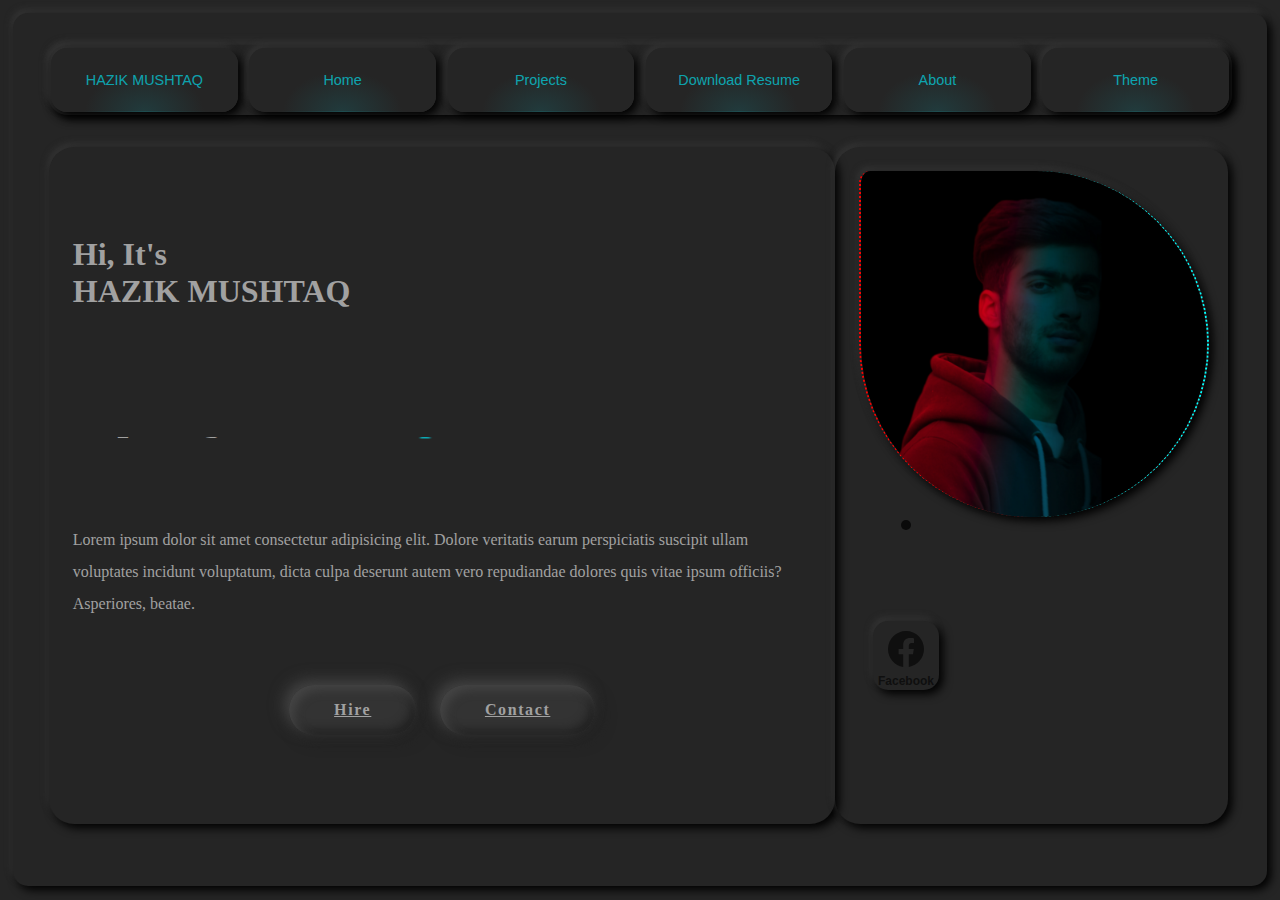
==== index.html @ 00270cdd "Updated Navbar and Buttons" ====
<!DOCTYPE html>
<html lang="en">
<head>
    <meta charset="UTF-8">
    <meta name="viewport" content="width=device-width, initial-scale=1">
    <title>Portfolio</title>
    <link rel="stylesheet" href="Style.css">
    <link href='https://unpkg.com/boxicons@2.1.4/css/boxicons.min.css' rel='stylesheet'>

</head>
<body>
    
        <header> 
                                     <!--Header Section-->
            <nav id="navbar">
              <button class="navBtn">
                HAZIK MUSHTAQ
              </button>
              <button class="navBtn">
                Home
              </button>
              <button class="navBtn">
                Projects
              </button>
              <button class="navBtn">
                Download Resume
              </button>
              <button class="navBtn">
                About
              </button>
              <button class="navBtn">
                Theme
              </button>
            </nav>
         </header>
         <div class="mbody">
            <div class="textpart">
                <section class="home">
                      <div class="home-content">
                           <h1 class="fade-in">Hi, It's <br><span>HAZIK MUSHTAQ</span></h1>
                           <h3 class="text-animation fade-in">Aspiring <span></span></h3>
                         <p class="fade-in">Lorem ipsum dolor sit amet consectetur adipisicing elit. Dolore veritatis earum perspiciatis suscipit
                            ullam voluptates incidunt voluptatum, dicta culpa deserunt autem vero repudiandae dolores quis vitae
                            ipsum officiis? Asperiores, beatae.
                         </p>
                          <div class="btn-group fade-in">
                            <a href="#" class="btn">Hire</a>
                            <a href="#contact" class="btn">Contact</a>
                          </div>
                     </div>
                </section>
             </div>

              <div class="profile">                     <!-- profile and social section-->
                    <img src="image.jpg" alt="profile">
                    <div class="light-button">
                        <button class="bt">
                          <div class="light-holder">
                            <div class="dot"></div>
                            <div class="light"></div>
                          </div>
                          <div class="button-holder">
                            <svg
                              xmlns="http://www.w3.org/2000/svg"
                              width="36"
                              height="36"
                              fill="currentColor"
                              class="bi bi-facebook"
                              viewBox="0 0 16 16"
                            >
                              <path
                                d="M16 8.049c0-4.446-3.582-8.05-8-8.05C3.58 0-.002 3.603-.002 8.05c0 4.017 2.926 7.347 6.75 7.951v-5.625h-2.03V8.05H6.75V6.275c0-2.017 1.195-3.131 3.022-3.131.876 0 1.791.157 1.791.157v1.98h-1.009c-.993 0-1.303.621-1.303 1.258v1.51h2.218l-.354 2.326H9.25V16c3.824-.604 6.75-3.934 6.75-7.951z"
                              ></path>
                            </svg>
                            <p class="IconName">Facebook</p>
                          </div>
                          </div>
                        </button>
                      </div>
                      
              </div>
            </div> 
        </div>
</body>
</html>
---- Style.css ----
*{
    padding: 0%;
    margin: 0%;
}  
.icon1{
    color: #9ca4ab;
}
:root {
    --bg-color: #252525;
    --second-bg-color: #131313;
    --text-color: rgb(161, 161, 161);
    --main-color: #00eeff;

    /* border-shadows */
    --shadow-lower: #000;
    --shadow-upper: #353535;
}

.light-theme {
    --bg-color: #ffffff;
    --second-bg-color: #f0f0f0;
    --text-color: #000000;
    --main-color: #007bff;
}

@media (max-width: 600px) {

.profile{
    height: 150px !important;
    width: 150px !important;
    border-radius: 150px 20px 150px 150px !important;
}

.mbody{
    padding-left: 0% !important;
}

.textpart{
    padding-left: 0rem !important;
    padding-top: 3rem !important;
    font-size: 9px;
}

img{
    height: 150px !important;
    width: 150px !important;
    border-radius: 200px 20px 200px 200px !important;
}

#navbar{
    width: 23rem !important;
    height: 8px !important;

}
}


body{
    background: var(--bg-color);
    overflow: hidden;
    height: 97vh;
    width: 98vw;
    margin-top: 0.8rem;
    margin-left: 0.8rem;
    border-radius: 15px;
    box-shadow: 4px 4px 10px var(--shadow-lower), -2px -4px 6px var(--shadow-upper);
    transition: box-shadow 0.6s ease-in-out;
}

body:hover{
    box-shadow: 4px 4px 10px var(--shadow-lower), -4px -4px 6px var(--shadow-upper),
    inset -2px -2px 4px var(--shadow-upper),inset 2px 2px 10px var(--shadow-lower);
    transition: box-shadow 0.2s ease-in-out;
}

header{
    display: flex;
    justify-content: center;
    padding: 2rem 2rem;

}

.Links:hover{
    color: #000;
    /* color: var(--main-color);
    border-bottom: 2px dotted var(--main-color); */
    transition: all 0.8s ease, transform 0.7s ease;
    transform: scale(1.05);
}
  
#navbar{
    display: flex;
    justify-content: space-between;
    align-items: center;
    /* border: 1px dashed rgb(81, 80, 80); */
    gap: 1%;
    padding: 0.2rem;
    border-radius: 20px;
    width: 92vw;
    height: 4rem;
    /* border: none; */
    box-shadow: 4px 4px 10px var(--shadow-lower), -2px -4px 6px var(--shadow-upper);
    color: var(--text-color);
    
}
/* #navbar:hover{
    box-shadow: 4px 4px 10px #000, -4px -4px 10px #353535,
    inset -2px -2px 4px #353535,inset 2px 2px 4px #000;
} */

/*_______________________________ Navbar Buttons __________________________________*/
.navBtn {
  transition: all 0.8s ease;
  width: 100%;
  height: 100%;
  position: relative;
  cursor: pointer;
  width: inherit;
  padding: 12px 17px;
  border: 0;
  border-radius: 1rem;
  font-size: 90%;
  box-shadow: 4px 4px 10px var(--shadow-lower), -2px -4px 6px var(--shadow-upper);
    color: var(--text-color);
  /* box-shadow: inset 0 0 0 1px rgba(255, 255, 255, 0.1); */
  background: radial-gradient(
    ellipse at bottom,
    #00eeff1c 0%,
    var(--bg-color) 45%
  );

  color: #00eeffa4;

  transition: all 1s cubic-bezier(0.15, 0.83, 0.66, 1);
}

.navBtn::before {
  content: "";
  width: 70%;
  height: 1px;

  position: absolute;
  bottom: 0;
  left: 15%;

  background: var(--main-color);
  background: linear-gradient(
    90deg,
    var(--bg-color) 0%,
    var(--main-color) 50%,
    var(--bg-color) 100%
  );
  opacity: 0.1;

  transition: all 1s cubic-bezier(0.15, 0.83, 0.66, 1);
}

.navBtn:hover {
  color: var(--main-color);
  transform: scale(0.96);
  background: radial-gradient(
    ellipse at bottom,
    #00eeff31 0%,
    var(--bg-color) 45%);
    transition: all 0.8s ease;
    box-shadow: 4px 4px 10px #000, -4px -4px 10px #353535,
    inset -2px -2px 4px #353535,inset 2px 2px 4px #000;
  
}

.navBtn:hover::before {
  opacity: 1;
}
/*------------------------------- Navbar Buttons End ----------------------------------*/

.mbody{
    /* display: flex; */
    justify-content: space-between;
    flex-wrap: wrap;
    
    height: 70vh;
    width: 94%;
    margin: 0px 2.9%;
    display: flex;
    border-radius: 20px;
    /* box-shadow: 4px 4px 10px var(--shadow-lower), -2px -4px 6px var(--shadow-upper); */
    border-radius: 25px;
}

.textpart:hover{
    box-shadow: 4px 4px 10px #000, -4px -4px 10px #353535,
    inset -2px -2px 4px #353535,inset 2px 2px 10px #000;
    transition: box-shadow 0.6s ease-in-out;
}
.textpart{
    width: 44%;
    height: 100%;
    padding: 2%;
    box-shadow: 4px 4px 10px var(--shadow-lower), -2px -4px 6px var(--shadow-upper);
    color: var(--text-color);
    border-radius: 25px;
    /* padding: 1rem; */
    transition: box-shadow 0.6s ease-in-out;
    flex-grow: 2;
    display: flex;
    flex-direction: column;
    justify-content: space-between;
}

.profile{
    position: relative;
    width: 20%;
    height: 100%;
    padding: 2%;
    border-radius: 25px;
    /* border-left: 2px dotted red; */
    /* border-right: 2px dotted aqua; */
    transition: all 1s ease-in-out;
    box-shadow: 4px 4px 10px var(--shadow-lower), -2px -4px 6px var(--shadow-upper);
    flex-grow: 1;
}

img{
    height: auto;
    max-width: 100%;
    display: block;
    object-fit: cover;
    border-radius: 20px 300px 300px 300px;
    border-left: 2px dotted red;
    border-right: 2px dotted aqua;
    transition: all 0.7s ease-in-out;
    /* filter: blur(2px); */
    box-shadow: 4px 4px 10px var(--shadow-lower), -2px -4px 6px var(--shadow-upper);

    top: 0px;
    left: 0px;
    transform-origin: top left;
}

.profile:hover img{
    transition: all 1s ease;
    transform: scale(0.9);
    border: none;
    border-radius: 150px 200px 2000px 200px;
    align-items: flex-start;
    filter: blur(0px);
    box-shadow: 4px 4px 10px #000, -4px -4px 10px #353535,
    inset -2px -2px 4px #353535,inset 2px 2px 4px #000;
    
}

.bt{
    display: flex;
    justify-content: center;
}
.light-button{
    width: 100%;
    height: auto;
    padding: 4%;
}

.light-button button.bt {
    position: relative;
    height: 10rem;                   /*DOT Upper distance*/
    display: flex;
    align-items: flex-end;
    outline: none;
    background: none;
    border: none;
  }
  
 .light-button button.bt .button-holder {
    display: flex;
    flex-direction: column;
    align-items: center;
    justify-content: center;
    border: none;
    height: 5em;
    width: 5em;
    border-radius: 5px;
    color: #0f0f0f;
    font-weight: 700;
    transition: 300ms;
    box-shadow: 4px 4px 10px var(--shadow-lower), -2px -4px 6px var(--shadow-upper);
    padding: 2%;
    border-radius: 15px;
  }
  
  .light-button button.bt .button-holder svg {
    height: 50px;
    fill: #0f0f0f;
    transition: 300ms;
  }
  
  .light-button button.bt .light-holder {
    position: absolute;
    height: 170px;
    width: 100px;
    display: flex;
    flex-direction: column;
    align-items: center;
  }
  
  .light-button button.bt .light-holder .dot {
    position: absolute;
    /* top: 0; */
    width: 10px;
    height: 10px;
    background-color: #0a0a0a;
    border-radius: 10px;
    z-index: 2;
  }
  
  .light-button button.bt .light-holder .light {
    position: absolute;
    top: 0;
    width: 100%;
    height: 100%;                                   /*light*/
    clip-path: polygon(50% 0%, 25% 100%, 75% 100%);
    background: transparent;
  }
  
  .profile:hover .light-button button.bt .button-holder svg {
    fill: var(--main-color);
  }
  
  .profile:hover .light-button button.bt .button-holder {
    color: var(--main-color);
  }
  
  .profile:hover .light-button button.bt .light-holder .light {
    background: rgb(255, 255, 255);
    background: linear-gradient(
      180deg,
      var(--main-color) 0%,
      rgba(255, 255, 255, 0) 75%,
      rgba(255, 255, 255, 0) 100%
    );
  }

.IconName{
    font-size: 90%;
}
/* __________________________________________________________ */

.home{
    height: 100%;
}
.home-content{
    height: 100%;
    display: flex;
    flex-direction: column;
    justify-content: space-evenly;
}
.home-content h3 {
    margin-bottom: 1.2rem;
    margin-top: 1rem;
    font-size: 2rem;
}

.home-content p {
    font-size: 1rem;
    font-weight: 500;
    line-height: 2;
    width: 100%;
}

.btn {
    display: inline-block;
    padding: 1rem 2.8rem;
    background: var(--main-color);
    box-shadow: 0 0 25px var(--main-color);
    border-radius: 4rem;
    font-size: 1rem;
    color: var(--main-color);
    border: 2px solid transparent;
    letter-spacing: 0.1rem;
    font-weight: 600;
    transition: 0.3s ease-in-out;
    cursor: pointer;

/* 
    margin: 12px;
  height: 50px;
  width: 120px;
  border-radius: 10px; */
  background: #333;
  /* justify-content: center;
  align-items: center; */
  box-shadow: -5px -5px 15px #444, 5px 5px 15px #222, inset 5px 5px 10px #444,
    inset -5px -5px 10px #222;
  font-family: "Damion", cursive;
  cursor: pointer;
  border: none;
  font-size: 16px;
  color: rgb(161, 161, 161);
  transition: 1000ms;

    
}

.btn:hover {
    transform: scale(1.09);
    color: var(--main-color);
}

.btn-group {
    display: flex;
    justify-content: center;
    align-items: center;
    flex-wrap: wrap;
    gap: 1.5rem;
}

.text-animation {
    font-size:2.5rem !important;
    font-weight: 600;
    width: 100%;
    overflow: hidden;
}

.text-animation span {
    position: relative;
}

.text-animation span::before {
    content: "web developer";
    color: var(--main-color);
    animation: words 20s infinite;
    filter: blur(1px);
}

.text-animation span::after {
    content: "";
    background:  #252525;
    position: absolute;
    width: calc(75% + 300px);
    height: 100%;
    border-left: 3px solid var(--bg-color);
    right: -80px;
    animation: cursor 0.6s infinite, typing 20s steps(14) infinite;
}

@keyframes cursor {
    to {
        border-left: 3px solid var(--main-color);
    }
}

@keyframes words {
    0%, 20% { content: "Tech Enthusiast & Learner"; }
    21%, 40% { content: "Javascript Developer"; }
    41%, 60% { content: "React Developer"; }
    61%, 80% { content: "Web Developer"; }
    81%, 100% { content: "Frontend Designer"; }
}

@keyframes typing {
    10%, 15%, 30%, 35%, 50%, 55%, 70%, 75%, 90%, 95% { width: 14%; }
    5%, 20%, 25%, 40%, 45%, 60%, 65%, 80%, 85% { width: calc(100% + 80px); }
}
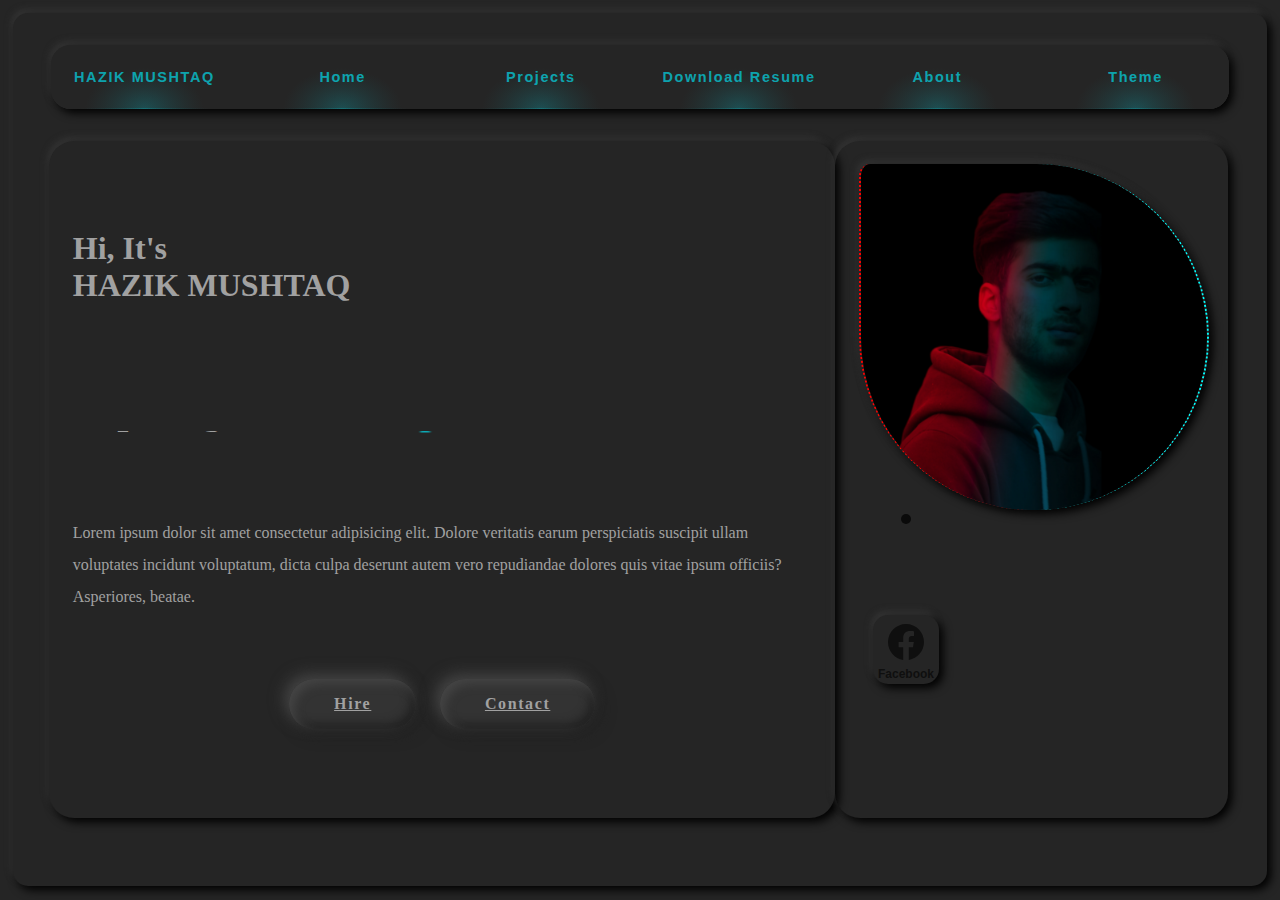
==== commit 27a873d6: "Updated navbar" ====
--- a/index.html
+++ b/index.html
@@ -9,28 +9,31 @@
 
 </head>
 <body>
-    
-        <header> 
-                                     <!--Header Section-->
+        <header>                          <!--Header Section-->
             <nav id="navbar">
-              <button class="navBtn">
+              <a class="navBtn" href=""><button class="navBtn">
                 HAZIK MUSHTAQ
-              </button>
-              <button class="navBtn">
+              </button></a>
+
+              <a class="navBtn" href=""><button class="navBtn">
                 Home
-              </button>
-              <button class="navBtn">
+              </button></a>
+
+              <a class="navBtn" href=""><button class="navBtn">
                 Projects
-              </button>
-              <button class="navBtn">
+              </button></a>
+
+              <a class="navBtn" href=""><button class="navBtn">
                 Download Resume
-              </button>
-              <button class="navBtn">
+              </button></a>
+
+              <a class="navBtn" href=""><button class="navBtn">
                 About
-              </button>
-              <button class="navBtn">
+              </button></a>
+
+              <a class="navBtn" href=""><button class="navBtn">
                 Theme
-              </button>
+              </button></a>
             </nav>
          </header>
          <div class="mbody">
--- a/Style.css
+++ b/Style.css
@@ -94,7 +94,6 @@
     align-items: center;
     /* border: 1px dashed rgb(81, 80, 80); */
     gap: 1%;
-    padding: 0.2rem;
     border-radius: 20px;
     width: 92vw;
     height: 4rem;
@@ -110,28 +109,22 @@
 
 /*_______________________________ Navbar Buttons __________________________________*/
 .navBtn {
-  transition: all 0.8s ease;
   width: 100%;
   height: 100%;
   position: relative;
   cursor: pointer;
-  width: inherit;
-  padding: 12px 17px;
   border: 0;
-  border-radius: 1rem;
-  font-size: 90%;
-  box-shadow: 4px 4px 10px var(--shadow-lower), -2px -4px 6px var(--shadow-upper);
-    color: var(--text-color);
-  /* box-shadow: inset 0 0 0 1px rgba(255, 255, 255, 0.1); */
+  border-radius: inherit;
+  font-size: 95%;
+  font-weight: 600;
   background: radial-gradient(
     ellipse at bottom,
     #00eeff1c 0%,
     var(--bg-color) 45%
   );
-
+  letter-spacing: 0.1rem;
   color: #00eeffa4;
-
-  transition: all 1s cubic-bezier(0.15, 0.83, 0.66, 1);
+  transition: all 0.5s cubic-bezier(0.15, 0.83, 0.66, 1);
 }
 
 .navBtn::before {
@@ -155,14 +148,13 @@
   transition: all 1s cubic-bezier(0.15, 0.83, 0.66, 1);
 }
 
-.navBtn:hover {
+.navBtn:hover,.navBtn:active {
   color: var(--main-color);
-  transform: scale(0.96);
+  transform: scale(0.97);
   background: radial-gradient(
     ellipse at bottom,
     #00eeff31 0%,
     var(--bg-color) 45%);
-    transition: all 0.8s ease;
     box-shadow: 4px 4px 10px #000, -4px -4px 10px #353535,
     inset -2px -2px 4px #353535,inset 2px 2px 4px #000;
   
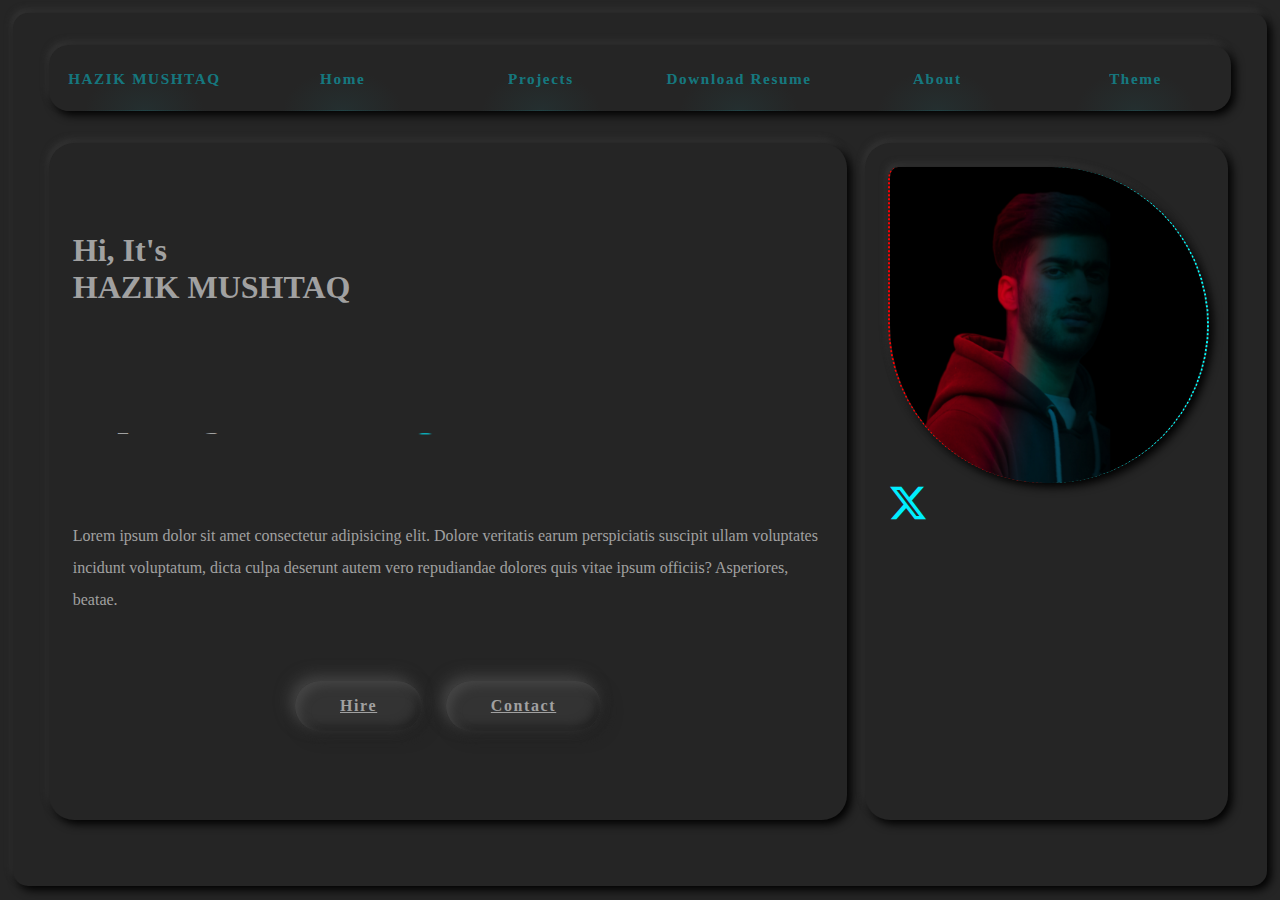
==== commit 473e1424: "Added Profile Section" ====
--- a/index.html
+++ b/index.html
@@ -1,88 +1,75 @@
 <!DOCTYPE html>
 <html lang="en">
+
 <head>
-    <meta charset="UTF-8">
-    <meta name="viewport" content="width=device-width, initial-scale=1">
-    <title>Portfolio</title>
-    <link rel="stylesheet" href="Style.css">
-    <link href='https://unpkg.com/boxicons@2.1.4/css/boxicons.min.css' rel='stylesheet'>
+  <meta charset="UTF-8">
+  <meta name="viewport" content="width=device-width, initial-scale=1">
+  <title>Portfolio</title>
+  <link rel="stylesheet" href="Style.css">
+  <!-- <link href='https://unpkg.com/boxicons@2.1.4/css/boxicons.min.css' rel='stylesheet'> -->
+  <link rel="stylesheet" href="https://cdnjs.cloudflare.com/ajax/libs/font-awesome/6.7.2/css/all.min.css" integrity="sha512-Evv84Mr4kqVGRNSgIGL/F/aIDqQb7xQ2vcrdIwxfjThSH8CSR7PBEakCr51Ck+w+/U6swU2Im1vVX0SVk9ABhg==" crossorigin="anonymous" referrerpolicy="no-referrer" />
 
 </head>
+
 <body>
-        <header>                          <!--Header Section-->
-            <nav id="navbar">
-              <a class="navBtn" href=""><button class="navBtn">
-                HAZIK MUSHTAQ
-              </button></a>
+  
+  <header> <!--Header Section-->
+    <nav id="navbar">
+      <a class="navBtn" href="">
+        HAZIK MUSHTAQ
+      </a>
 
-              <a class="navBtn" href=""><button class="navBtn">
-                Home
-              </button></a>
+      <a class="navBtn" href="">
+        Home
+      </a>
 
-              <a class="navBtn" href=""><button class="navBtn">
-                Projects
-              </button></a>
+      <a class="navBtn" href="">
+        Projects
+      </a>
 
-              <a class="navBtn" href=""><button class="navBtn">
-                Download Resume
-              </button></a>
+      <a class="navBtn" href="">
+        Download Resume
+      </a>
 
-              <a class="navBtn" href=""><button class="navBtn">
-                About
-              </button></a>
+      <a class="navBtn" href="">
+        About
+      </a>
 
-              <a class="navBtn" href=""><button class="navBtn">
-                Theme
-              </button></a>
-            </nav>
-         </header>
-         <div class="mbody">
-            <div class="textpart">
-                <section class="home">
-                      <div class="home-content">
-                           <h1 class="fade-in">Hi, It's <br><span>HAZIK MUSHTAQ</span></h1>
-                           <h3 class="text-animation fade-in">Aspiring <span></span></h3>
-                         <p class="fade-in">Lorem ipsum dolor sit amet consectetur adipisicing elit. Dolore veritatis earum perspiciatis suscipit
-                            ullam voluptates incidunt voluptatum, dicta culpa deserunt autem vero repudiandae dolores quis vitae
-                            ipsum officiis? Asperiores, beatae.
-                         </p>
-                          <div class="btn-group fade-in">
-                            <a href="#" class="btn">Hire</a>
-                            <a href="#contact" class="btn">Contact</a>
-                          </div>
-                     </div>
-                </section>
-             </div>
+      <a class="navBtn" href="">
+        Theme
+      </a>
+    </nav>
+  </header>
+  <div class="mbody">
+    <div class="textpart">
+      <section class="home">
+        <div class="home-content">
+          <h1 class="fade-in">Hi, It's <br><span>HAZIK MUSHTAQ</span></h1>
+          <h3 class="text-animation fade-in">Aspiring <span></span></h3>
+          <p class="fade-in">Lorem ipsum dolor sit amet consectetur adipisicing elit. Dolore veritatis earum
+            perspiciatis suscipit
+            ullam voluptates incidunt voluptatum, dicta culpa deserunt autem vero repudiandae dolores quis vitae
+            ipsum officiis? Asperiores, beatae.
+          </p>
+          <div class="btn-group fade-in">
+            <a href="#" class="btn">Hire</a>
+            <a href="#contact" class="btn">Contact</a>
+          </div>
+        </div>
+      </section>
+    </div>
+    <!-- profile and social section-->
+    <div class="profile">
+      <div class="Profile-Social"><img src="image.jpg" alt="profile">
+        <i class="fa-brands fa-x-twitter"></i>
 
-              <div class="profile">                     <!-- profile and social section-->
-                    <img src="image.jpg" alt="profile">
-                    <div class="light-button">
-                        <button class="bt">
-                          <div class="light-holder">
-                            <div class="dot"></div>
-                            <div class="light"></div>
-                          </div>
-                          <div class="button-holder">
-                            <svg
-                              xmlns="http://www.w3.org/2000/svg"
-                              width="36"
-                              height="36"
-                              fill="currentColor"
-                              class="bi bi-facebook"
-                              viewBox="0 0 16 16"
-                            >
-                              <path
-                                d="M16 8.049c0-4.446-3.582-8.05-8-8.05C3.58 0-.002 3.603-.002 8.05c0 4.017 2.926 7.347 6.75 7.951v-5.625h-2.03V8.05H6.75V6.275c0-2.017 1.195-3.131 3.022-3.131.876 0 1.791.157 1.791.157v1.98h-1.009c-.993 0-1.303.621-1.303 1.258v1.51h2.218l-.354 2.326H9.25V16c3.824-.604 6.75-3.934 6.75-7.951z"
-                              ></path>
-                            </svg>
-                            <p class="IconName">Facebook</p>
-                          </div>
-                          </div>
-                        </button>
-                      </div>
-                      
-              </div>
-            </div> 
-        </div>
+        <!-- <div class="quotesection"></div> -->
+      </div>
+    </div>
+
+  </div>
+  </div>
+  <script src="script.js"></script>
 </body>
+
 </html>--- a/Style.css
+++ b/Style.css
@@ -1,129 +1,90 @@
-*{
-    padding: 0%;
-    margin: 0%;
-}  
-.icon1{
-    color: #9ca4ab;
-}
+* {
+  padding: 0%;
+  margin: 0%;
+}
+
 :root {
-    --bg-color: #252525;
-    --second-bg-color: #131313;
-    --text-color: rgb(161, 161, 161);
-    --main-color: #00eeff;
-
-    /* border-shadows */
-    --shadow-lower: #000;
-    --shadow-upper: #353535;
+  --bg-color: #252525;
+  --second-bg-color: #131313;
+  --text-color: rgb(161, 161, 161);
+  --main-color: #00eeff;
+
+  /* border-shadows */
+  --shadow-lower: #000;
+  --shadow-upper: #353535;
 }
 
 .light-theme {
-    --bg-color: #ffffff;
-    --second-bg-color: #f0f0f0;
-    --text-color: #000000;
-    --main-color: #007bff;
-}
-
-@media (max-width: 600px) {
-
-.profile{
-    height: 150px !important;
-    width: 150px !important;
-    border-radius: 150px 20px 150px 150px !important;
-}
-
-.mbody{
-    padding-left: 0% !important;
-}
-
-.textpart{
-    padding-left: 0rem !important;
-    padding-top: 3rem !important;
-    font-size: 9px;
-}
-
-img{
-    height: 150px !important;
-    width: 150px !important;
-    border-radius: 200px 20px 200px 200px !important;
-}
-
-#navbar{
-    width: 23rem !important;
-    height: 8px !important;
-
-}
-}
-
-
-body{
-    background: var(--bg-color);
-    overflow: hidden;
-    height: 97vh;
-    width: 98vw;
-    margin-top: 0.8rem;
-    margin-left: 0.8rem;
-    border-radius: 15px;
-    box-shadow: 4px 4px 10px var(--shadow-lower), -2px -4px 6px var(--shadow-upper);
-    transition: box-shadow 0.6s ease-in-out;
-}
-
-body:hover{
-    box-shadow: 4px 4px 10px var(--shadow-lower), -4px -4px 6px var(--shadow-upper),
-    inset -2px -2px 4px var(--shadow-upper),inset 2px 2px 10px var(--shadow-lower);
-    transition: box-shadow 0.2s ease-in-out;
-}
-
-header{
-    display: flex;
-    justify-content: center;
-    padding: 2rem 2rem;
-
-}
-
-.Links:hover{
-    color: #000;
-    /* color: var(--main-color);
-    border-bottom: 2px dotted var(--main-color); */
-    transition: all 0.8s ease, transform 0.7s ease;
-    transform: scale(1.05);
-}
-  
-#navbar{
-    display: flex;
-    justify-content: space-between;
-    align-items: center;
-    /* border: 1px dashed rgb(81, 80, 80); */
-    gap: 1%;
-    border-radius: 20px;
-    width: 92vw;
-    height: 4rem;
-    /* border: none; */
-    box-shadow: 4px 4px 10px var(--shadow-lower), -2px -4px 6px var(--shadow-upper);
-    color: var(--text-color);
-    
-}
+  --bg-color: #ffffff;
+  --second-bg-color: #f0f0f0;
+  --text-color: #000000;
+  --main-color: #007bff;
+}
+
+body {
+  background: var(--bg-color);
+  overflow: hidden;
+  height: 97vh;
+  width: 98vw;
+  margin-top: 0.8rem;
+  margin-left: 0.8rem;
+  border-radius: 15px;
+  box-shadow: 4px 4px 10px var(--shadow-lower), -2px -4px 6px var(--shadow-upper);
+  transition: box-shadow 0.6s ease-in-out;
+}
+
+body:hover {
+  box-shadow: 4px 4px 10px var(--shadow-lower), -4px -4px 6px var(--shadow-upper),
+    inset -2px -2px 4px var(--shadow-upper), inset 2px 2px 10px var(--shadow-lower);
+  transition: box-shadow 0.2s ease-in-out;
+}
+
+header {
+  display: flex;
+  justify-content: center;
+  padding: 2rem 2rem;
+
+}
+
+/*_______________________________ Navbar Buttons __________________________________*/
+#navbar {
+  display: flex;
+  justify-content: space-between;
+  align-items: center;
+  /* border: 1px dashed rgb(81, 80, 80); */
+  gap: 1%;
+  padding: 0.2% 0.2% 0% 0.2%;
+  border-radius: 20px;
+  width: 92vw;
+  height: 4rem;
+  box-shadow: 4px 4px 10px var(--shadow-lower), -2px -4px 6px var(--shadow-upper);
+  color: var(--text-color);
+
+}
+
 /* #navbar:hover{
     box-shadow: 4px 4px 10px #000, -4px -4px 10px #353535,
     inset -2px -2px 4px #353535,inset 2px 2px 4px #000;
 } */
 
-/*_______________________________ Navbar Buttons __________________________________*/
 .navBtn {
+  display: flex;
+  justify-content: center;
+  align-items: center;
   width: 100%;
   height: 100%;
+  text-decoration: none;
   position: relative;
   cursor: pointer;
   border: 0;
   border-radius: inherit;
   font-size: 95%;
   font-weight: 600;
-  background: radial-gradient(
-    ellipse at bottom,
-    #00eeff1c 0%,
-    var(--bg-color) 45%
-  );
   letter-spacing: 0.1rem;
-  color: #00eeffa4;
+  color: #00eeff6e;
+  background: radial-gradient(ellipse at bottom,
+      #1d81881c 0%,
+      var(--bg-color) 45%);
   transition: all 0.5s cubic-bezier(0.15, 0.83, 0.66, 1);
 }
 
@@ -137,241 +98,173 @@
   left: 15%;
 
   background: var(--main-color);
-  background: linear-gradient(
-    90deg,
-    var(--bg-color) 0%,
-    var(--main-color) 50%,
-    var(--bg-color) 100%
-  );
+  background: linear-gradient(90deg, var(--bg-color) 0%, var(--main-color) 50%, var(--bg-color) 100%);
   opacity: 0.1;
 
-  transition: all 1s cubic-bezier(0.15, 0.83, 0.66, 1);
-}
-
-.navBtn:hover,.navBtn:active {
+  transition: all 0.5s cubic-bezier(0.15, 0.83, 0.66, 1);
+}
+
+.navBtn:hover{
   color: var(--main-color);
-  transform: scale(0.97);
-  background: radial-gradient(
-    ellipse at bottom,
-    #00eeff31 0%,
-    var(--bg-color) 45%);
-    box-shadow: 4px 4px 10px #000, -4px -4px 10px #353535,
-    inset -2px -2px 4px #353535,inset 2px 2px 4px #000;
-  
+  /* transform: scale(0.97); */
+  background: radial-gradient(ellipse at bottom, #00eeff31 0%, var(--bg-color) 45%);
+  box-shadow: inset -2px -2px 6px #353535, inset 4px 4px 6px #000000ab;
+  transition: all 0.3s ease;
 }
 
 .navBtn:hover::before {
   opacity: 1;
-}
+  transition: all 0s ease;
+}
+
 /*------------------------------- Navbar Buttons End ----------------------------------*/
 
-.mbody{
-    /* display: flex; */
-    justify-content: space-between;
-    flex-wrap: wrap;
-    
-    height: 70vh;
-    width: 94%;
-    margin: 0px 2.9%;
-    display: flex;
-    border-radius: 20px;
-    /* box-shadow: 4px 4px 10px var(--shadow-lower), -2px -4px 6px var(--shadow-upper); */
-    border-radius: 25px;
-}
-
-.textpart:hover{
-    box-shadow: 4px 4px 10px #000, -4px -4px 10px #353535,
-    inset -2px -2px 4px #353535,inset 2px 2px 10px #000;
-    transition: box-shadow 0.6s ease-in-out;
-}
-.textpart{
-    width: 44%;
-    height: 100%;
-    padding: 2%;
-    box-shadow: 4px 4px 10px var(--shadow-lower), -2px -4px 6px var(--shadow-upper);
-    color: var(--text-color);
-    border-radius: 25px;
-    /* padding: 1rem; */
-    transition: box-shadow 0.6s ease-in-out;
-    flex-grow: 2;
-    display: flex;
-    flex-direction: column;
-    justify-content: space-between;
-}
-
-.profile{
-    position: relative;
-    width: 20%;
-    height: 100%;
-    padding: 2%;
-    border-radius: 25px;
-    /* border-left: 2px dotted red; */
-    /* border-right: 2px dotted aqua; */
-    transition: all 1s ease-in-out;
-    box-shadow: 4px 4px 10px var(--shadow-lower), -2px -4px 6px var(--shadow-upper);
-    flex-grow: 1;
-}
-
-img{
-    height: auto;
-    max-width: 100%;
-    display: block;
-    object-fit: cover;
-    border-radius: 20px 300px 300px 300px;
-    border-left: 2px dotted red;
-    border-right: 2px dotted aqua;
-    transition: all 0.7s ease-in-out;
-    /* filter: blur(2px); */
-    box-shadow: 4px 4px 10px var(--shadow-lower), -2px -4px 6px var(--shadow-upper);
-
-    top: 0px;
-    left: 0px;
-    transform-origin: top left;
-}
-
-.profile:hover img{
-    transition: all 1s ease;
-    transform: scale(0.9);
-    border: none;
-    border-radius: 150px 200px 2000px 200px;
-    align-items: flex-start;
-    filter: blur(0px);
-    box-shadow: 4px 4px 10px #000, -4px -4px 10px #353535,
-    inset -2px -2px 4px #353535,inset 2px 2px 4px #000;
-    
-}
-
-.bt{
-    display: flex;
-    justify-content: center;
-}
-.light-button{
-    width: 100%;
-    height: auto;
-    padding: 4%;
-}
-
-.light-button button.bt {
-    position: relative;
-    height: 10rem;                   /*DOT Upper distance*/
-    display: flex;
-    align-items: flex-end;
-    outline: none;
-    background: none;
-    border: none;
-  }
-  
- .light-button button.bt .button-holder {
-    display: flex;
-    flex-direction: column;
-    align-items: center;
-    justify-content: center;
-    border: none;
-    height: 5em;
-    width: 5em;
-    border-radius: 5px;
-    color: #0f0f0f;
-    font-weight: 700;
-    transition: 300ms;
-    box-shadow: 4px 4px 10px var(--shadow-lower), -2px -4px 6px var(--shadow-upper);
-    padding: 2%;
-    border-radius: 15px;
-  }
-  
-  .light-button button.bt .button-holder svg {
-    height: 50px;
-    fill: #0f0f0f;
-    transition: 300ms;
-  }
-  
-  .light-button button.bt .light-holder {
-    position: absolute;
-    height: 170px;
-    width: 100px;
-    display: flex;
-    flex-direction: column;
-    align-items: center;
-  }
-  
-  .light-button button.bt .light-holder .dot {
-    position: absolute;
-    /* top: 0; */
-    width: 10px;
-    height: 10px;
-    background-color: #0a0a0a;
-    border-radius: 10px;
-    z-index: 2;
-  }
-  
-  .light-button button.bt .light-holder .light {
-    position: absolute;
-    top: 0;
-    width: 100%;
-    height: 100%;                                   /*light*/
-    clip-path: polygon(50% 0%, 25% 100%, 75% 100%);
-    background: transparent;
-  }
-  
-  .profile:hover .light-button button.bt .button-holder svg {
-    fill: var(--main-color);
-  }
-  
-  .profile:hover .light-button button.bt .button-holder {
-    color: var(--main-color);
-  }
-  
-  .profile:hover .light-button button.bt .light-holder .light {
-    background: rgb(255, 255, 255);
-    background: linear-gradient(
-      180deg,
-      var(--main-color) 0%,
-      rgba(255, 255, 255, 0) 75%,
-      rgba(255, 255, 255, 0) 100%
-    );
-  }
-
-.IconName{
-    font-size: 90%;
-}
-/* __________________________________________________________ */
-
-.home{
-    height: 100%;
-}
-.home-content{
-    height: 100%;
-    display: flex;
-    flex-direction: column;
-    justify-content: space-evenly;
-}
+  /*_______________________________ Navbar Buttons __________________________________*/
+.mbody {
+  display: flex;
+  gap: 1.5%;
+  height: 70vh;
+  width: 94%;
+  margin: 0px 2.9%;
+  border-radius: 20px;
+  /* box-shadow: 4px 4px 10px var(--shadow-lower), -2px -4px 6px var(--shadow-upper); */
+  border-radius: 25px;
+}
+
+.textpart:hover {
+  box-shadow: 4px 4px 10px #000, -4px -4px 10px #353535,
+    inset -2px -2px 4px #353535, inset 2px 2px 10px #000;
+  transition: box-shadow 0.6s ease-in-out;
+}
+
+.textpart {
+  width: 50%;
+  height: 100%;
+  padding: 2%;
+  box-shadow: 4px 4px 10px var(--shadow-lower), -2px -4px 6px var(--shadow-upper);
+  color: var(--text-color);
+  border-radius: 25px;
+  /* padding: 1rem; */
+  transition: box-shadow 0.6s ease-in-out;
+  flex-grow: 2;
+  display: flex;
+  flex-direction: column;
+  justify-content: space-between;
+}
+
+.profile {
+  position: relative;
+  width: 20%;
+  height: 100%;
+  padding: 2%;
+  border-radius: inherit;
+  /* border-left: 2px dotted red; */
+  /* border-right: 2px dotted aqua; */
+  transition: all 1s ease-in-out;
+  box-shadow: 4px 4px 10px var(--shadow-lower), -2px -4px 6px var(--shadow-upper);
+  flex-grow: 1;
+}
+.Profile-Social{
+  height: auto;
+  max-width: 100%;
+}
+img {
+  z-index: 1;
+  height: auto;
+  max-width: 100%;
+  display: block;
+  object-fit: cover;
+  border-radius: 20px 300px 300px 300px;
+  border-left: 2px dotted red;
+  border-right: 2px dotted aqua;
+  transition: all 0.7s ease-in-out;
+  /* filter: blur(2px); */
+  box-shadow: 4px 4px 10px var(--shadow-lower), -2px -4px 6px var(--shadow-upper);
+
+  top: 0px;
+  left: 0px;
+  transform-origin: top left;
+}
+
+.profile:hover img {
+  transition: all 1s ease;
+  transform: scale(0.9);
+  border: none;
+  border-radius: 150px 200px 1000px 200px;
+  align-items: flex-start;
+  filter: blur(0px);
+  box-shadow: 4px 4px 10px #000, -4px -4px 10px #353535,
+    inset -2px -2px 4px #353535, inset 2px 2px 4px #000;
+
+}
+
+/* .quotesection {
+  height: 100px;
+  width: 200px;
+  background-color: #00ff00;
+  align-self: flex-end;
+} */
+
+.fa-x-twitter{
+  font-size: 40px;
+  color: var(--main-color);
+
+}
+
+@keyframes slide-in-top {
+  0% {
+    transform: translateY(50px);
+    opacity: 0;
+  }
+
+  100% {
+    transform: translateY(0);
+    opacity: 1;
+  }
+}
+
+
+/* ____________________________Main Body End______________________________ */
+
+.home {
+  height: 100%;
+}
+
+.home-content {
+  height: 100%;
+  display: flex;
+  flex-direction: column;
+  justify-content: space-evenly;
+}
+
 .home-content h3 {
-    margin-bottom: 1.2rem;
-    margin-top: 1rem;
-    font-size: 2rem;
+  margin-bottom: 1.2rem;
+  margin-top: 1rem;
+  font-size: 2rem;
 }
 
 .home-content p {
-    font-size: 1rem;
-    font-weight: 500;
-    line-height: 2;
-    width: 100%;
+  font-size: 1rem;
+  font-weight: 500;
+  line-height: 2;
+  width: 100%;
 }
 
 .btn {
-    display: inline-block;
-    padding: 1rem 2.8rem;
-    background: var(--main-color);
-    box-shadow: 0 0 25px var(--main-color);
-    border-radius: 4rem;
-    font-size: 1rem;
-    color: var(--main-color);
-    border: 2px solid transparent;
-    letter-spacing: 0.1rem;
-    font-weight: 600;
-    transition: 0.3s ease-in-out;
-    cursor: pointer;
-
-/* 
+  display: inline-block;
+  padding: 1rem 2.8rem;
+  background: var(--main-color);
+  box-shadow: 0 0 25px var(--main-color);
+  border-radius: 4rem;
+  font-size: 1rem;
+  color: var(--main-color);
+  border: 2px solid transparent;
+  letter-spacing: 0.1rem;
+  font-weight: 600;
+  transition: 0.3s ease-in-out;
+  cursor: pointer;
+
+  /* 
     margin: 12px;
   height: 50px;
   width: 120px;
@@ -388,66 +281,157 @@
   color: rgb(161, 161, 161);
   transition: 1000ms;
 
-    
+
 }
 
 .btn:hover {
-    transform: scale(1.09);
-    color: var(--main-color);
+  transform: scale(1.09);
+  color: var(--main-color);
 }
 
 .btn-group {
-    display: flex;
-    justify-content: center;
-    align-items: center;
-    flex-wrap: wrap;
-    gap: 1.5rem;
+  display: flex;
+  justify-content: center;
+  align-items: center;
+  flex-wrap: wrap;
+  gap: 1.5rem;
 }
 
 .text-animation {
-    font-size:2.5rem !important;
-    font-weight: 600;
-    width: 100%;
-    overflow: hidden;
+  font-size: 2.5rem !important;
+  font-weight: 600;
+  width: 100%;
+  overflow: hidden;
 }
 
 .text-animation span {
-    position: relative;
+  position: relative;
 }
 
 .text-animation span::before {
-    content: "web developer";
-    color: var(--main-color);
-    animation: words 20s infinite;
-    filter: blur(1px);
+  content: "web developer";
+  color: var(--main-color);
+  animation: words 20s infinite;
+  filter: blur(1px);
 }
 
 .text-animation span::after {
-    content: "";
-    background:  #252525;
-    position: absolute;
-    width: calc(75% + 300px);
-    height: 100%;
-    border-left: 3px solid var(--bg-color);
-    right: -80px;
-    animation: cursor 0.6s infinite, typing 20s steps(14) infinite;
+  content: "";
+  background: #252525;
+  position: absolute;
+  width: calc(75% + 300px);
+  height: 100%;
+  border-left: 3px solid var(--bg-color);
+  right: -80px;
+  animation: cursor 0.6s infinite, typing 20s steps(14) infinite;
 }
 
 @keyframes cursor {
-    to {
-        border-left: 3px solid var(--main-color);
-    }
+  to {
+    border-left: 3px solid var(--main-color);
+  }
 }
 
 @keyframes words {
-    0%, 20% { content: "Tech Enthusiast & Learner"; }
-    21%, 40% { content: "Javascript Developer"; }
-    41%, 60% { content: "React Developer"; }
-    61%, 80% { content: "Web Developer"; }
-    81%, 100% { content: "Frontend Designer"; }
+
+  0%,
+  20% {
+    content: "Tech Enthusiast & Learner";
+  }
+
+  21%,
+  40% {
+    content: "Javascript Developer";
+  }
+
+  41%,
+  60% {
+    content: "React Developer";
+  }
+
+  61%,
+  80% {
+    content: "Web Developer";
+  }
+
+  81%,
+  100% {
+    content: "Frontend Designer";
+  }
 }
 
 @keyframes typing {
-    10%, 15%, 30%, 35%, 50%, 55%, 70%, 75%, 90%, 95% { width: 14%; }
-    5%, 20%, 25%, 40%, 45%, 60%, 65%, 80%, 85% { width: calc(100% + 80px); }
-}
+
+  10%,
+  15%,
+  30%,
+  35%,
+  50%,
+  55%,
+  70%,
+  75%,
+  90%,
+  95% {
+    width: 14%;
+  }
+
+  5%,
+  20%,
+  25%,
+  40%,
+  45%,
+  60%,
+  65%,
+  80%,
+  85% {
+    width: calc(100% + 80px);
+  }
+}
+
+
+
+
+
+
+
+
+
+
+
+
+
+
+
+
+
+
+@media (max-width: 600px) {
+
+  .profile {
+    height: 150px !important;
+    width: 150px !important;
+    border-radius: 150px 20px 150px 150px !important;
+  }
+
+  .mbody {
+    padding-left: 0% !important;
+  }
+
+  .textpart {
+    padding-left: 0rem !important;
+    padding-top: 3rem !important;
+    font-size: 9px;
+  }
+
+  img {
+    height: 150px !important;
+    width: 150px !important;
+    border-radius: 200px 20px 200px 200px !important;
+  }
+
+  #navbar {
+    width: 23rem !important;
+    height: 8px !important;
+
+  }
+}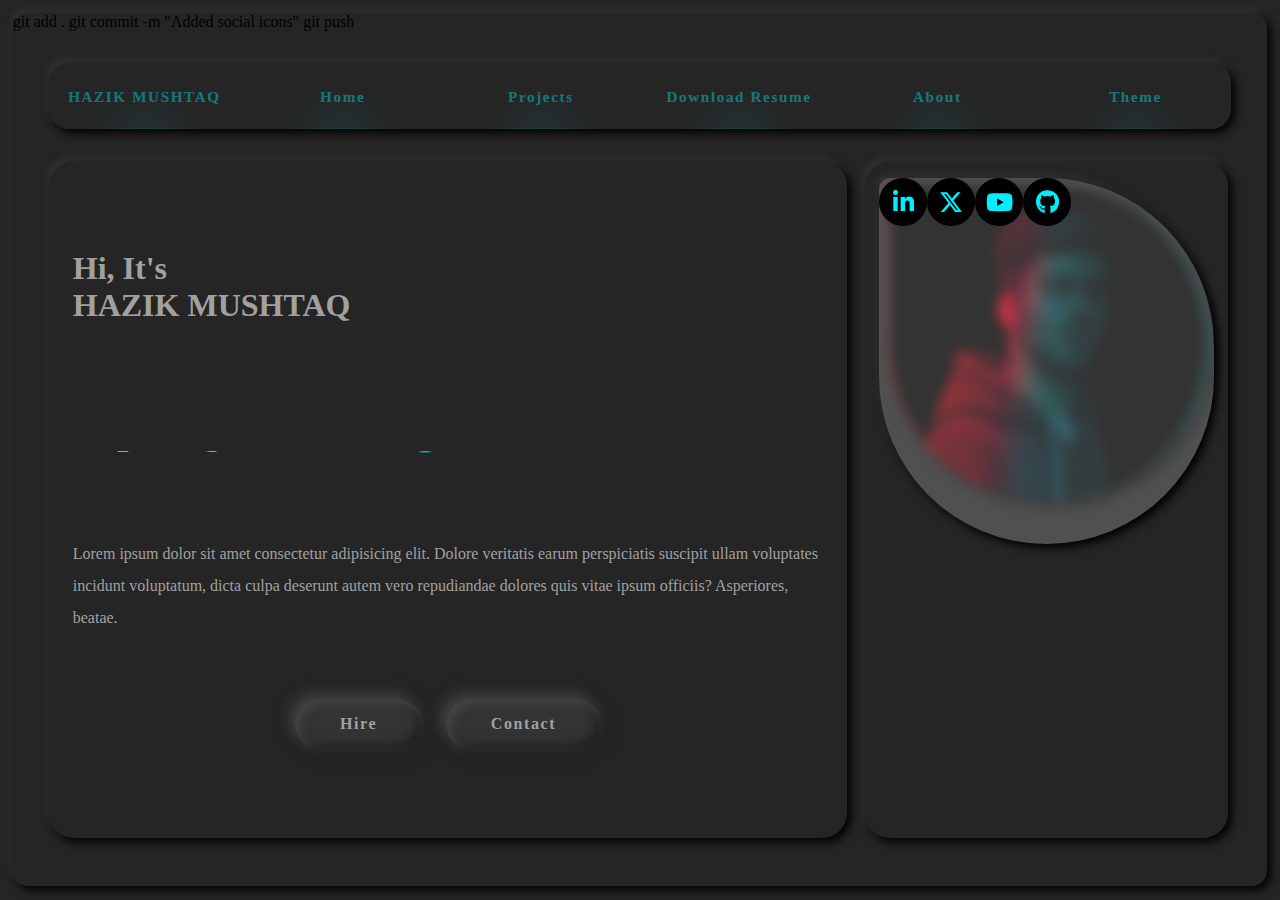
==== commit 199b2db4: "Added social icons" ====
--- a/index.html
+++ b/index.html
@@ -2,17 +2,24 @@
 <html lang="en">
 
 <head>
+  
+  git add .
+  git commit -m "Added social icons"
+  git push
+
   <meta charset="UTF-8">
   <meta name="viewport" content="width=device-width, initial-scale=1">
   <title>Portfolio</title>
   <link rel="stylesheet" href="Style.css">
   <!-- <link href='https://unpkg.com/boxicons@2.1.4/css/boxicons.min.css' rel='stylesheet'> -->
-  <link rel="stylesheet" href="https://cdnjs.cloudflare.com/ajax/libs/font-awesome/6.7.2/css/all.min.css" integrity="sha512-Evv84Mr4kqVGRNSgIGL/F/aIDqQb7xQ2vcrdIwxfjThSH8CSR7PBEakCr51Ck+w+/U6swU2Im1vVX0SVk9ABhg==" crossorigin="anonymous" referrerpolicy="no-referrer" />
+  <link rel="stylesheet" href="https://cdnjs.cloudflare.com/ajax/libs/font-awesome/6.7.2/css/all.min.css"
+    integrity="sha512-Evv84Mr4kqVGRNSgIGL/F/aIDqQb7xQ2vcrdIwxfjThSH8CSR7PBEakCr51Ck+w+/U6swU2Im1vVX0SVk9ABhg=="
+    crossorigin="anonymous" referrerpolicy="no-referrer" />
 
 </head>
 
 <body>
-  
+
   <header> <!--Header Section-->
     <nav id="navbar">
       <a class="navBtn" href="">
@@ -60,8 +67,14 @@
     </div>
     <!-- profile and social section-->
     <div class="profile">
-      <div class="Profile-Social"><img src="image.jpg" alt="profile">
-        <i class="fa-brands fa-x-twitter"></i>
+      <div class="Profile-Social-Container"><img src="image.jpg" alt="profile">
+
+        <div class="Icon-Container">
+          <div class="Icons"><i class="fa-brands fa-linkedin-in"></i></div>
+          <div class="Icons"><i class="fa-brands fa-x-twitter"></i></div>
+          <div class="Icons"><i class="fa-brands fa-youtube"></i></div>
+          <div class="Icons"><i class="fa-brands fa-github"></i></div>
+        </div>
 
         <!-- <div class="quotesection"></div> -->
       </div>
--- a/Style.css
+++ b/Style.css
@@ -164,12 +164,42 @@
   box-shadow: 4px 4px 10px var(--shadow-lower), -2px -4px 6px var(--shadow-upper);
   flex-grow: 1;
 }
-.Profile-Social{
-  height: auto;
+
+.Profile-Social-Container{
+  height: 70%;
   max-width: 100%;
 }
+.Icon-Container{
+  z-index: 2;
+  height: 54%;
+  width: 92%;
+  border-radius: 20px 300px 300px 300px;
+  box-shadow: 4px 4px 10px var(--shadow-lower), -2px -4px 6px var(--shadow-upper);
+  position: absolute;
+  transition: all 0.7s ease-in-out;
+  top: 2.5%;
+  left: 4%;
+  transform-origin: top left;
+  backdrop-filter: blur(6px);
+    background: rgba(255,255,255,0.2);
+    display: flex;
+    justify-content: flex-start;
+}
+.Icons{
+  height: 3rem;
+  width:3rem;
+  background-color: var(--shadow-lower);
+  border-radius: 50%;
+  display: flex;
+  justify-content: center;
+  align-items: center;
+}
+.fa-brands{
+  font-size: 1.5rem;
+  color: var(--main-color);
+}
+
 img {
-  z-index: 1;
   height: auto;
   max-width: 100%;
   display: block;
@@ -190,7 +220,7 @@
   transition: all 1s ease;
   transform: scale(0.9);
   border: none;
-  border-radius: 150px 200px 1000px 200px;
+  border-radius: 150px 200px 2000px 200px;
   align-items: flex-start;
   filter: blur(0px);
   box-shadow: 4px 4px 10px #000, -4px -4px 10px #353535,
@@ -205,11 +235,7 @@
   align-self: flex-end;
 } */
 
-.fa-x-twitter{
-  font-size: 40px;
-  color: var(--main-color);
-
-}
+
 
 @keyframes slide-in-top {
   0% {
@@ -252,6 +278,7 @@
 
 .btn {
   display: inline-block;
+  text-decoration: none;
   padding: 1rem 2.8rem;
   background: var(--main-color);
   box-shadow: 0 0 25px var(--main-color);
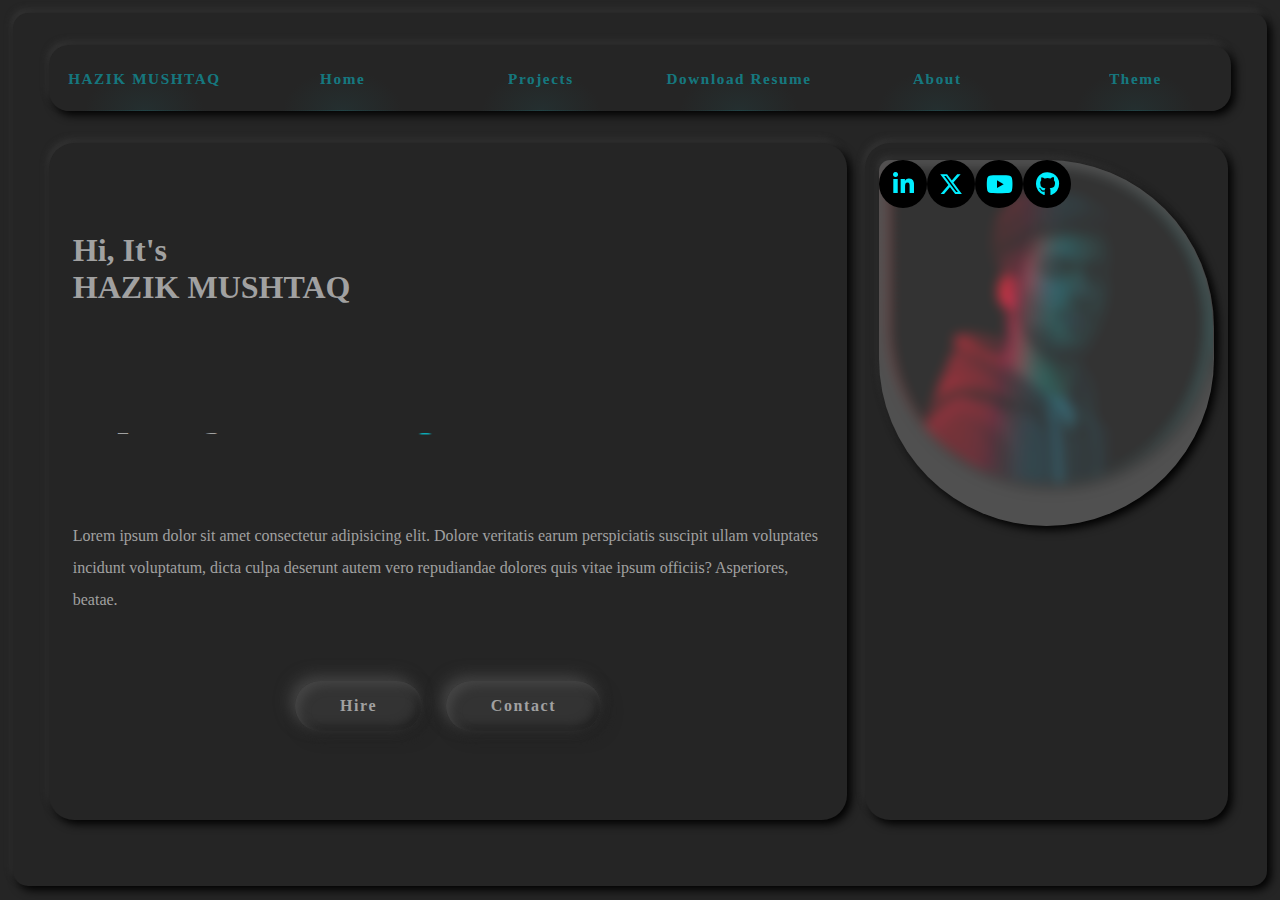
==== commit 2d066adb: "Updated social icons" ====
--- a/index.html
+++ b/index.html
@@ -3,10 +3,6 @@
 
 <head>
   
-  git add .
-  git commit -m "Added social icons"
-  git push
-
   <meta charset="UTF-8">
   <meta name="viewport" content="width=device-width, initial-scale=1">
   <title>Portfolio</title>
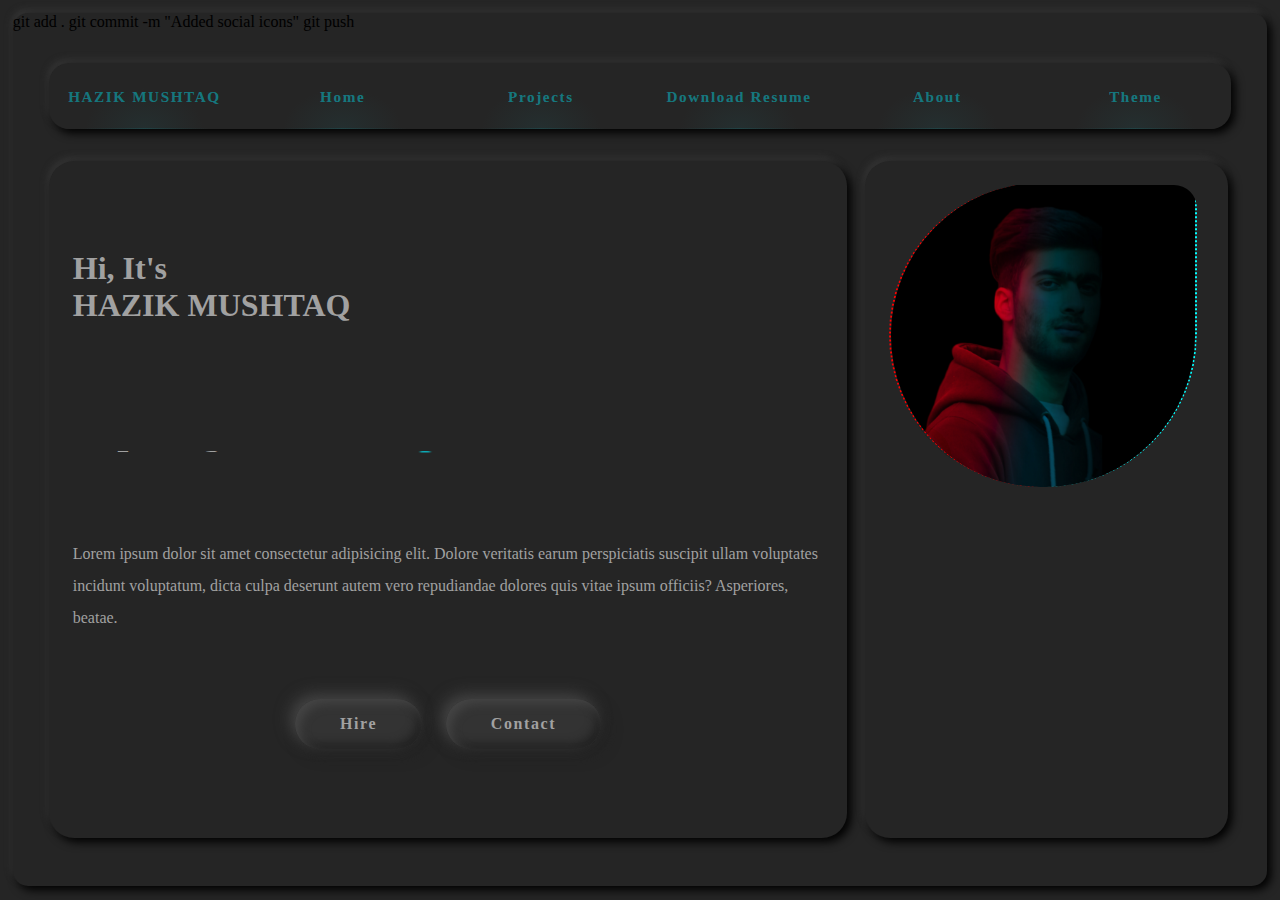
==== commit e7182b01: "Added & updated social icons and profile" ====
--- a/index.html
+++ b/index.html
@@ -2,7 +2,9 @@
 <html lang="en">
 
 <head>
-  
+  git add .
+  git commit -m "Added social icons"
+  git push
   <meta charset="UTF-8">
   <meta name="viewport" content="width=device-width, initial-scale=1">
   <title>Portfolio</title>
@@ -63,18 +65,48 @@
     </div>
     <!-- profile and social section-->
     <div class="profile">
-      <div class="Profile-Social-Container"><img src="image.jpg" alt="profile">
+      <!-- <div class="Profile-Social-Container"><img src="image.jpg" alt="profile">
 
         <div class="Icon-Container">
           <div class="Icons"><i class="fa-brands fa-linkedin-in"></i></div>
           <div class="Icons"><i class="fa-brands fa-x-twitter"></i></div>
           <div class="Icons"><i class="fa-brands fa-youtube"></i></div>
           <div class="Icons"><i class="fa-brands fa-github"></i></div>
+        </div> -->
+      <div class="card">
+        <div class="background">
         </div>
-
-        <!-- <div class="quotesection"></div> -->
+        <div class="logo">
+          <!-- <svg xmlns="http://www.w3.org/2000/svg" viewBox="0 0 29.667 31.69" class="logo-svg">
+<path id="Path_6" data-name="Path 6" d="M12.827,1.628A1.561,1.561,0,0,1,14.31,0h2.964a1.561,1.561,0,0,1,1.483,1.628v11.9a9.252,9.252,0,0,1-2.432,6.852q-2.432,2.409-6.963,2.409T2.4,20.452Q0,18.094,0,13.669V1.628A1.561,1.561,0,0,1,1.483,0h2.98A1.561,1.561,0,0,1,5.947,1.628V13.191a5.635,5.635,0,0,0,.85,3.451,3.153,3.153,0,0,0,2.632,1.094,3.032,3.032,0,0,0,2.582-1.076,5.836,5.836,0,0,0,.816-3.486Z" transform="translate(0 0)"></path>
+      <path id="Path_7" data-name="Path 7" d="M75.207,20.857a1.561,1.561,0,0,1-1.483,1.628h-2.98a1.561,1.561,0,0,1-1.483-1.628V1.628A1.561,1.561,0,0,1,70.743,0h2.98a1.561,1.561,0,0,1,1.483,1.628Z" transform="translate(-45.91 0)"></path>
+      <path id="Path_8" data-name="Path 8" d="M0,80.018A1.561,1.561,0,0,1,1.483,78.39h26.7a1.561,1.561,0,0,1,1.483,1.628v2.006a1.561,1.561,0,0,1-1.483,1.628H1.483A1.561,1.561,0,0,1,0,82.025Z" transform="translate(0 -51.963)"></path>
+    </svg> -->
+    <img class="logo-svg" src="image.jpg" alt="">
+        </div>
+        <div class="box box1"><span class="icon"><svg viewBox="0 0 30 30" xmlns="http://www.w3.org/2000/svg"
+              class="svg">
+              <path
+                d="M 9.9980469 3 C 6.1390469 3 3 6.1419531 3 10.001953 L 3 20.001953 C 3 23.860953 6.1419531 27 10.001953 27 L 20.001953 27 C 23.860953 27 27 23.858047 27 19.998047 L 27 9.9980469 C 27 6.1390469 23.858047 3 19.998047 3 L 9.9980469 3 z M 22 7 C 22.552 7 23 7.448 23 8 C 23 8.552 22.552 9 22 9 C 21.448 9 21 8.552 21 8 C 21 7.448 21.448 7 22 7 z M 15 9 C 18.309 9 21 11.691 21 15 C 21 18.309 18.309 21 15 21 C 11.691 21 9 18.309 9 15 C 9 11.691 11.691 9 15 9 z M 15 11 A 4 4 0 0 0 11 15 A 4 4 0 0 0 15 19 A 4 4 0 0 0 19 15 A 4 4 0 0 0 15 11 z">
+              </path>
+            </svg></span></div>
+        <div class="box box2"> <span class="icon"><svg viewBox="0 0 512 512" xmlns="http://www.w3.org/2000/svg"
+              class="svg">
+              <path
+                d="M459.37 151.716c.325 4.548.325 9.097.325 13.645 0 138.72-105.583 298.558-298.558 298.558-59.452 0-114.68-17.219-161.137-47.106 8.447.974 16.568 1.299 25.34 1.299 49.055 0 94.213-16.568 130.274-44.832-46.132-.975-84.792-31.188-98.112-72.772 6.498.974 12.995 1.624 19.818 1.624 9.421 0 18.843-1.3 27.614-3.573-48.081-9.747-84.143-51.98-84.143-102.985v-1.299c13.969 7.797 30.214 12.67 47.431 13.319-28.264-18.843-46.781-51.005-46.781-87.391 0-19.492 5.197-37.36 14.294-52.954 51.655 63.675 129.3 105.258 216.365 109.807-1.624-7.797-2.599-15.918-2.599-24.04 0-57.828 46.782-104.934 104.934-104.934 30.213 0 57.502 12.67 76.67 33.137 23.715-4.548 46.456-13.32 66.599-25.34-7.798 24.366-24.366 44.833-46.132 57.827 21.117-2.273 41.584-8.122 60.426-16.243-14.292 20.791-32.161 39.308-52.628 54.253z">
+              </path>
+            </svg></span></div>
+        <div class="box box3"><span class="icon"><svg viewBox="0 0 640 512" xmlns="http://www.w3.org/2000/svg"
+              class="svg">
+              <path
+                d="M524.531,69.836a1.5,1.5,0,0,0-.764-.7A485.065,485.065,0,0,0,404.081,32.03a1.816,1.816,0,0,0-1.923.91,337.461,337.461,0,0,0-14.9,30.6,447.848,447.848,0,0,0-134.426,0,309.541,309.541,0,0,0-15.135-30.6,1.89,1.89,0,0,0-1.924-.91A483.689,483.689,0,0,0,116.085,69.137a1.712,1.712,0,0,0-.788.676C39.068,183.651,18.186,294.69,28.43,404.354a2.016,2.016,0,0,0,.765,1.375A487.666,487.666,0,0,0,176.02,479.918a1.9,1.9,0,0,0,2.063-.676A348.2,348.2,0,0,0,208.12,430.4a1.86,1.86,0,0,0-1.019-2.588,321.173,321.173,0,0,1-45.868-21.853,1.885,1.885,0,0,1-.185-3.126c3.082-2.309,6.166-4.711,9.109-7.137a1.819,1.819,0,0,1,1.9-.256c96.229,43.917,200.41,43.917,295.5,0a1.812,1.812,0,0,1,1.924.233c2.944,2.426,6.027,4.851,9.132,7.16a1.884,1.884,0,0,1-.162,3.126,301.407,301.407,0,0,1-45.89,21.83,1.875,1.875,0,0,0-1,2.611,391.055,391.055,0,0,0,30.014,48.815,1.864,1.864,0,0,0,2.063.7A486.048,486.048,0,0,0,610.7,405.729a1.882,1.882,0,0,0,.765-1.352C623.729,277.594,590.933,167.465,524.531,69.836ZM222.491,337.58c-28.972,0-52.844-26.587-52.844-59.239S193.056,219.1,222.491,219.1c29.665,0,53.306,26.82,52.843,59.239C275.334,310.993,251.924,337.58,222.491,337.58Zm195.38,0c-28.971,0-52.843-26.587-52.843-59.239S388.437,219.1,417.871,219.1c29.667,0,53.307,26.82,52.844,59.239C470.715,310.993,447.538,337.58,417.871,337.58Z">
+              </path>
+            </svg></span></div>
+        <div class="box box4"></div>
       </div>
+      <!-- <div class="quotesection"></div> -->
     </div>
+  </div>
 
   </div>
   </div>
--- a/Style.css
+++ b/Style.css
@@ -8,6 +8,7 @@
   --second-bg-color: #131313;
   --text-color: rgb(161, 161, 161);
   --main-color: #00eeff;
+  --color1: rgb(9, 164, 230);
 
   /* border-shadows */
   --shadow-lower: #000;
@@ -169,37 +170,53 @@
   height: 70%;
   max-width: 100%;
 }
-.Icon-Container{
-  z-index: 2;
-  height: 54%;
-  width: 92%;
+
+
+.Icon-Container {
+  z-index: -1;
+  height: 52%;
+  width: 89%;
   border-radius: 20px 300px 300px 300px;
-  box-shadow: 4px 4px 10px var(--shadow-lower), -2px -4px 6px var(--shadow-upper);
+  box-shadow: inset 0 0 20px rgba(255, 255, 255, 0.192),
+  inset 0 0 5px rgba(255, 255, 255, 0.274), 0 5px 5px rgba(0, 0, 0, 0.164);
   position: absolute;
-  transition: all 0.7s ease-in-out;
-  top: 2.5%;
-  left: 4%;
+  /* transition: all 0.7s ease-in-out; */
+  top: 3.8%;
+  left: 5.9%;
   transform-origin: top left;
   backdrop-filter: blur(6px);
-    background: rgba(255,255,255,0.2);
+    background: var(--bg-color);
     display: flex;
     justify-content: flex-start;
+}
+.profile:hover .Profile-Social-Container .Icon-Container {
+ display: flex;
+ justify-content: center;
+ align-items: center;
 }
 .Icons{
   height: 3rem;
   width:3rem;
-  background-color: var(--shadow-lower);
   border-radius: 50%;
   display: flex;
   justify-content: center;
   align-items: center;
+  transition: all 0.3s;
+  /* if you find some problems change w - h : 30px*/
+  padding: 0.1rem;
+  border-radius: 100%;
+  color: rgb(255, 174, 0);
+  fill: currentColor;
+  box-shadow: inset 0 0 20px rgba(255, 255, 255, 0.08),
+    inset 0 0 5px rgba(255, 255, 255, 0.5), 0 5px 5px rgba(0, 0, 0, 0.164);
+    transition: all 0.7s ease-in-out;
 }
 .fa-brands{
-  font-size: 1.5rem;
+  font-size: 1.3rem;
   color: var(--main-color);
 }
 
-img {
+/* img {
   height: auto;
   max-width: 100%;
   display: block;
@@ -208,7 +225,6 @@
   border-left: 2px dotted red;
   border-right: 2px dotted aqua;
   transition: all 0.7s ease-in-out;
-  /* filter: blur(2px); */
   box-shadow: 4px 4px 10px var(--shadow-lower), -2px -4px 6px var(--shadow-upper);
 
   top: 0px;
@@ -217,16 +233,15 @@
 }
 
 .profile:hover img {
-  transition: all 1s ease;
-  transform: scale(0.9);
+  transform: scale(0.6);
   border: none;
   border-radius: 150px 200px 2000px 200px;
   align-items: flex-start;
   filter: blur(0px);
   box-shadow: 4px 4px 10px #000, -4px -4px 10px #353535,
     inset -2px -2px 4px #353535, inset 2px 2px 4px #000;
-
-}
+    transition: all 2s ease;
+} */
 
 /* .quotesection {
   height: 100px;
@@ -461,4 +476,174 @@
     height: 8px !important;
 
   }
+}
+
+
+
+
+.card {
+  position: relative;
+  width: 19.3rem;
+  height: 19rem;
+  /* background: lightgrey; */
+  border-radius: 45px 45px 300px 300px;
+
+  overflow: hidden;
+  transition: all 1s ease-in-out;
+}
+
+.background {
+  position: absolute;
+  /* inset: 0; */
+  /* background: radial-gradient(circle at 100% 107%, #ff89cc 0%, #9cb8ec 30%, #00ffee 60%, #62c2fe 100%); */
+}
+
+.logo {
+  position: absolute;
+  right: 50%;
+  bottom: 50%;
+  transform: translate(50%, 50%);
+  transition: all 0.6s ease-in-out;
+}
+
+/* .logo-svg{
+   height: 18rem !important;
+  width: 18rem !important; 
+  border-radius: 20px 300px 300px 300px;
+
+} */
+.logo .logo-svg {
+  width: 19rem;
+  height: 19rem;
+  border-radius: 300px 20px 300px 300px;
+  border-left: 2px dotted red;
+  border-right: 2px dotted aqua;
+  transition: all 0.8s ease;
+}
+
+
+
+.icon {
+  display: inline-block;
+  width: 20px;
+  height: 20px;
+}
+
+/* icons html */
+.icon .svg {
+  fill: rgba(255, 255, 255, 0.797);
+  width: 100%;
+  transition: all 0.5s ease-in-out;
+}
+
+.box {
+  position: absolute;
+  padding: 10px;
+  margin: 20px;
+  /* text-align: right; */
+  display: flex;
+  flex-direction: row-reverse;
+  background: rgba(255, 255, 255, 0.022);
+  border-top: 2px solid var(--main-color);
+  border-right: 1px solid var(--main-color);
+  border-radius: 50% 2% 50% 2%;
+  box-shadow: rgba(100, 100, 111, 0.364) -7px 7px 29px 0px;
+  /* transform-origin: bottom left; */
+  transition: all 1s ease-in-out;
+}
+
+.box::before {
+  content: "";
+  position: absolute;
+  inset: 0;
+  border-radius: inherit;
+  opacity: 0;
+  transition: all 0.5s ease-in-out;
+}
+
+.box:hover .svg {
+  fill: white;
+}
+
+.box1 {
+  width: 75%;
+  height: 75%;
+  bottom: -75%;
+  left: -75%;
+}
+
+/* .box1::before {
+  background: radial-gradient(circle at 30% 107%, #fdf497 0%, #fdf497 5%, #ff53d4 60%, #62c2fe 90%);
+} */
+
+.box1:hover::before {
+  opacity: 1;
+}
+
+.box1:hover .icon .svg {
+  filter: drop-shadow(0 0 5px white);
+}
+
+.box2 {
+  width: 55%;
+  height: 55%;
+  bottom: -55%;
+  left: -55%;
+  transition-delay: 0.2s;
+}
+
+/* .box2::before {
+  background: radial-gradient(circle at 30% 107%, #91e9ff 0%, #00ACEE 90%);
+} */
+
+.box2:hover::before {
+  opacity: 1;
+}
+
+.box2:hover .icon .svg {
+  filter: drop-shadow(0 0 5px white);
+}
+
+.box3 {
+  width: 35%;
+  height: 35%;
+  bottom: -35%;
+  left: -35%;
+  transition-delay: 0.4s;
+}
+
+/* .box3::before {
+  background: radial-gradient(circle at 30% 107%, #969fff 0%, #b349ff 90%);
+} */
+
+.box3:hover::before {
+  opacity: 1;
+}
+
+.box3:hover .icon .svg {
+  filter: drop-shadow(0 0 5px white);
+}
+
+.box4 {
+  width: 20%;
+  height: 20%;
+  bottom: -20%;
+  left: -20%;
+  transition-delay: 0.6s;
+}
+
+.card:hover {
+  transform: scale(1.07);
+}
+
+.card:hover .box {
+  bottom: -2px;
+  left: -2px;
+}
+
+.card:hover .logo {
+  /* transform: translate(0,);
+  bottom: 20px;
+  right: 20px; */
+  filter: blur(3px);
 }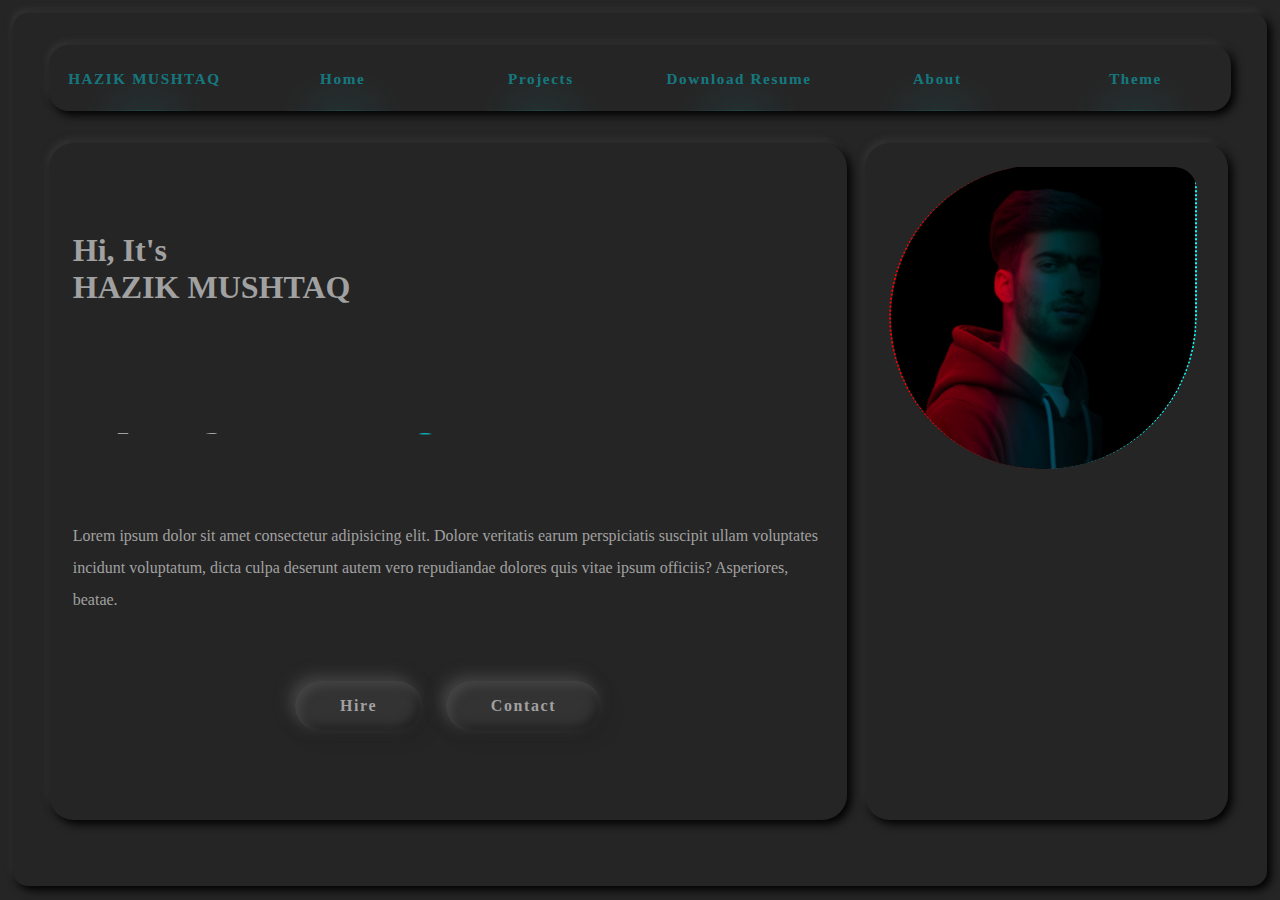
==== commit 7c168ccc: "Updated profile section 1.3" ====
--- a/index.html
+++ b/index.html
@@ -2,9 +2,6 @@
 <html lang="en">
 
 <head>
-  git add .
-  git commit -m "Added social icons"
-  git push
   <meta charset="UTF-8">
   <meta name="viewport" content="width=device-width, initial-scale=1">
   <title>Portfolio</title>
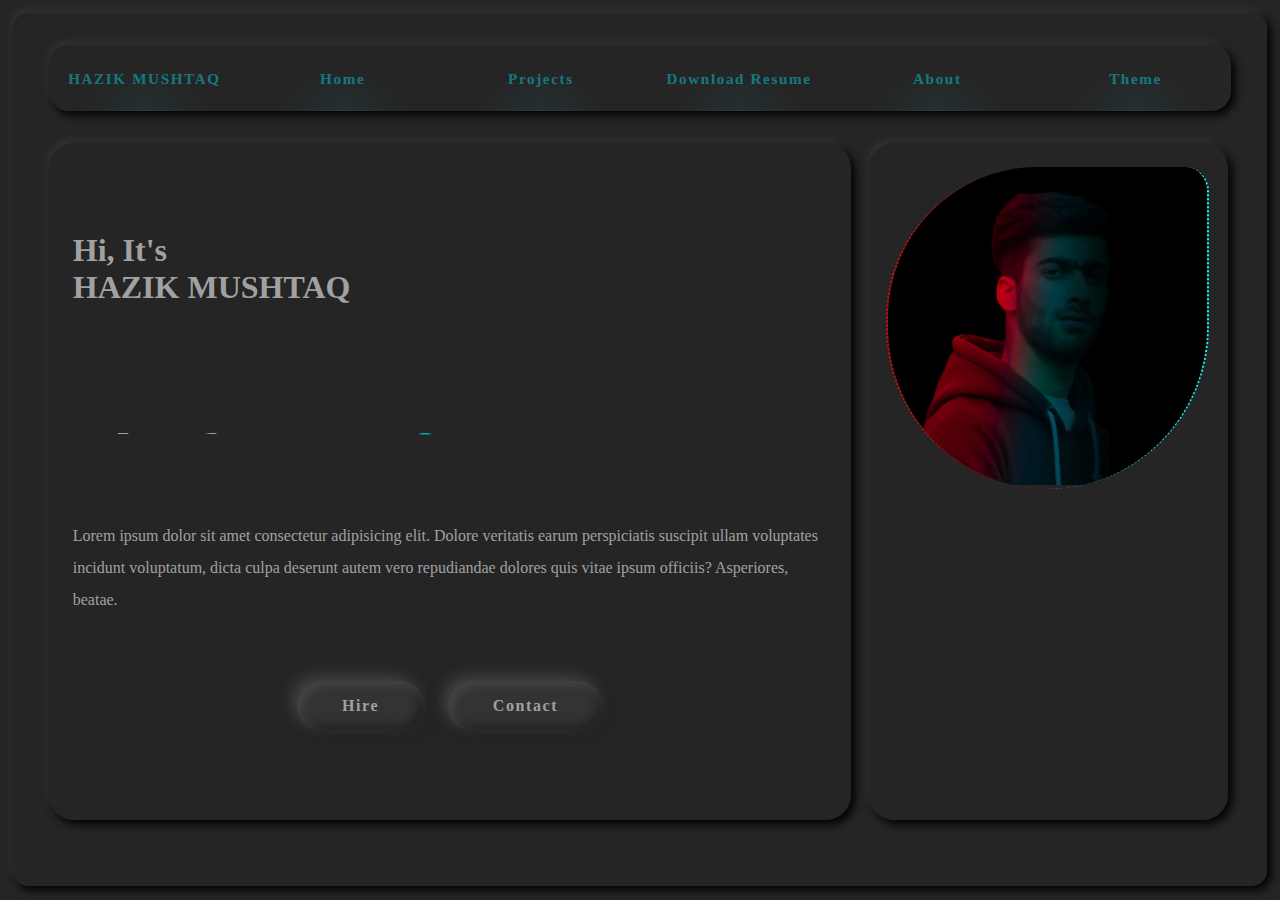
==== commit e5d6bff7: "Updated profile section 1.3 (fixed resposive issues and enhanced animations)" ====
--- a/index.html
+++ b/index.html
@@ -2,6 +2,7 @@
 <html lang="en">
 
 <head>
+  
   <meta charset="UTF-8">
   <meta name="viewport" content="width=device-width, initial-scale=1">
   <title>Portfolio</title>
@@ -62,25 +63,16 @@
     </div>
     <!-- profile and social section-->
     <div class="profile">
-      <!-- <div class="Profile-Social-Container"><img src="image.jpg" alt="profile">
-
-        <div class="Icon-Container">
+        <!-- <div class="Icon-Container">
           <div class="Icons"><i class="fa-brands fa-linkedin-in"></i></div>
           <div class="Icons"><i class="fa-brands fa-x-twitter"></i></div>
           <div class="Icons"><i class="fa-brands fa-youtube"></i></div>
           <div class="Icons"><i class="fa-brands fa-github"></i></div>
         </div> -->
       <div class="card">
-        <div class="background">
-        </div>
-        <div class="logo">
-          <!-- <svg xmlns="http://www.w3.org/2000/svg" viewBox="0 0 29.667 31.69" class="logo-svg">
-<path id="Path_6" data-name="Path 6" d="M12.827,1.628A1.561,1.561,0,0,1,14.31,0h2.964a1.561,1.561,0,0,1,1.483,1.628v11.9a9.252,9.252,0,0,1-2.432,6.852q-2.432,2.409-6.963,2.409T2.4,20.452Q0,18.094,0,13.669V1.628A1.561,1.561,0,0,1,1.483,0h2.98A1.561,1.561,0,0,1,5.947,1.628V13.191a5.635,5.635,0,0,0,.85,3.451,3.153,3.153,0,0,0,2.632,1.094,3.032,3.032,0,0,0,2.582-1.076,5.836,5.836,0,0,0,.816-3.486Z" transform="translate(0 0)"></path>
-      <path id="Path_7" data-name="Path 7" d="M75.207,20.857a1.561,1.561,0,0,1-1.483,1.628h-2.98a1.561,1.561,0,0,1-1.483-1.628V1.628A1.561,1.561,0,0,1,70.743,0h2.98a1.561,1.561,0,0,1,1.483,1.628Z" transform="translate(-45.91 0)"></path>
-      <path id="Path_8" data-name="Path 8" d="M0,80.018A1.561,1.561,0,0,1,1.483,78.39h26.7a1.561,1.561,0,0,1,1.483,1.628v2.006a1.561,1.561,0,0,1-1.483,1.628H1.483A1.561,1.561,0,0,1,0,82.025Z" transform="translate(0 -51.963)"></path>
-    </svg> -->
-    <img class="logo-svg" src="image.jpg" alt="">
-        </div>
+
+          <img class="logo-svg" src="image.jpg" alt="">
+
         <div class="box box1"><span class="icon"><svg viewBox="0 0 30 30" xmlns="http://www.w3.org/2000/svg"
               class="svg">
               <path
@@ -99,7 +91,7 @@
                 d="M524.531,69.836a1.5,1.5,0,0,0-.764-.7A485.065,485.065,0,0,0,404.081,32.03a1.816,1.816,0,0,0-1.923.91,337.461,337.461,0,0,0-14.9,30.6,447.848,447.848,0,0,0-134.426,0,309.541,309.541,0,0,0-15.135-30.6,1.89,1.89,0,0,0-1.924-.91A483.689,483.689,0,0,0,116.085,69.137a1.712,1.712,0,0,0-.788.676C39.068,183.651,18.186,294.69,28.43,404.354a2.016,2.016,0,0,0,.765,1.375A487.666,487.666,0,0,0,176.02,479.918a1.9,1.9,0,0,0,2.063-.676A348.2,348.2,0,0,0,208.12,430.4a1.86,1.86,0,0,0-1.019-2.588,321.173,321.173,0,0,1-45.868-21.853,1.885,1.885,0,0,1-.185-3.126c3.082-2.309,6.166-4.711,9.109-7.137a1.819,1.819,0,0,1,1.9-.256c96.229,43.917,200.41,43.917,295.5,0a1.812,1.812,0,0,1,1.924.233c2.944,2.426,6.027,4.851,9.132,7.16a1.884,1.884,0,0,1-.162,3.126,301.407,301.407,0,0,1-45.89,21.83,1.875,1.875,0,0,0-1,2.611,391.055,391.055,0,0,0,30.014,48.815,1.864,1.864,0,0,0,2.063.7A486.048,486.048,0,0,0,610.7,405.729a1.882,1.882,0,0,0,.765-1.352C623.729,277.594,590.933,167.465,524.531,69.836ZM222.491,337.58c-28.972,0-52.844-26.587-52.844-59.239S193.056,219.1,222.491,219.1c29.665,0,53.306,26.82,52.843,59.239C275.334,310.993,251.924,337.58,222.491,337.58Zm195.38,0c-28.971,0-52.843-26.587-52.843-59.239S388.437,219.1,417.871,219.1c29.667,0,53.307,26.82,52.844,59.239C470.715,310.993,447.538,337.58,417.871,337.58Z">
               </path>
             </svg></span></div>
-        <div class="box box4"></div>
+        <div class="box box4"><i class="fa-brands fa-linkedin-in"></i></div>
       </div>
       <!-- <div class="quotesection"></div> -->
     </div>
--- a/Style.css
+++ b/Style.css
@@ -158,6 +158,7 @@
   width: 20%;
   height: 100%;
   padding: 2%;
+  padding-left: 1.5%;
   border-radius: inherit;
   /* border-left: 2px dotted red; */
   /* border-right: 2px dotted aqua; */
@@ -166,104 +167,163 @@
   flex-grow: 1;
 }
 
-.Profile-Social-Container{
-  height: 70%;
-  max-width: 100%;
-}
-
-
-.Icon-Container {
-  z-index: -1;
-  height: 52%;
-  width: 89%;
-  border-radius: 20px 300px 300px 300px;
-  box-shadow: inset 0 0 20px rgba(255, 255, 255, 0.192),
-  inset 0 0 5px rgba(255, 255, 255, 0.274), 0 5px 5px rgba(0, 0, 0, 0.164);
-  position: absolute;
-  /* transition: all 0.7s ease-in-out; */
-  top: 3.8%;
-  left: 5.9%;
-  transform-origin: top left;
-  backdrop-filter: blur(6px);
-    background: var(--bg-color);
-    display: flex;
-    justify-content: flex-start;
-}
-.profile:hover .Profile-Social-Container .Icon-Container {
- display: flex;
- justify-content: center;
- align-items: center;
-}
-.Icons{
-  height: 3rem;
-  width:3rem;
-  border-radius: 50%;
-  display: flex;
-  justify-content: center;
-  align-items: center;
-  transition: all 0.3s;
-  /* if you find some problems change w - h : 30px*/
-  padding: 0.1rem;
-  border-radius: 100%;
-  color: rgb(255, 174, 0);
-  fill: currentColor;
-  box-shadow: inset 0 0 20px rgba(255, 255, 255, 0.08),
-    inset 0 0 5px rgba(255, 255, 255, 0.5), 0 5px 5px rgba(0, 0, 0, 0.164);
-    transition: all 0.7s ease-in-out;
-}
-.fa-brands{
-  font-size: 1.3rem;
-  color: var(--main-color);
-}
-
-/* img {
+.card {
+  position: relative;
+  width: 100%;
   height: auto;
-  max-width: 100%;
-  display: block;
-  object-fit: cover;
-  border-radius: 20px 300px 300px 300px;
+  /* background: lightgrey; */
+  border-radius: 280px 45px 300px 300px;
   border-left: 2px dotted red;
   border-right: 2px dotted aqua;
-  transition: all 0.7s ease-in-out;
-  box-shadow: 4px 4px 10px var(--shadow-lower), -2px -4px 6px var(--shadow-upper);
-
-  top: 0px;
-  left: 0px;
-  transform-origin: top left;
-}
-
-.profile:hover img {
-  transform: scale(0.6);
-  border: none;
-  border-radius: 150px 200px 2000px 200px;
-  align-items: flex-start;
-  filter: blur(0px);
-  box-shadow: 4px 4px 10px #000, -4px -4px 10px #353535,
-    inset -2px -2px 4px #353535, inset 2px 2px 4px #000;
-    transition: all 2s ease;
+  overflow: hidden;
+  transition: all 1s ease-in-out;
+}
+
+/* .logo {
+  width: 19rem;
+  height: 19rem;
 } */
 
-/* .quotesection {
-  height: 100px;
-  width: 200px;
-  background-color: #00ff00;
-  align-self: flex-end;
+.logo-svg {
+  /* width: 19rem;
+  height: 19rem; */
+  /* border-radius: 300px 300px 300px 300px; */
+  width: 100%;
+  height: 100%;
+  transition: all 0.8s ease;
+}
+
+.card:hover .logo-svg {
+  border-radius: 300px 20px 300px 300px;
+  transition: all 0.7s ease;
+}
+
+.icon {
+  display: inline-block;
+  width: 1.5rem;
+  /* height: 1rem; */
+}
+
+/* icons html */
+.icon .svg {
+  fill: rgba(255, 255, 255, 0.797);
+  width: 100%;
+  transition: all 0.5s ease-in-out;
+}
+
+.box {
+  position: absolute;
+  padding: 0.8rem;
+  margin: 0.8rem;
+  /* text-align: right; */
+  display: flex;
+  flex-direction: row-reverse;
+  background: rgba(255, 255, 255, 0.022);
+  border-top: 2px dotted red;
+  border-right: 1px dotted var(--main-color);
+  border-radius: 50% 2% 50% 2%;
+  box-shadow: rgba(100, 100, 111, 0.364) -7px 7px 29px 0px;
+  /* transform-origin: bottom left; */
+  transition: all 1s ease-in-out;
+}
+
+.box::before {
+  content: "";
+  position: absolute;
+  inset: 0;
+  border-radius: inherit;
+  opacity: 0;
+  transition: all 0.5s ease-in-out;
+}
+
+.box:hover .svg {
+  fill: white;
+}
+
+.box1 {
+  width: 80%;
+  height: 80%;
+  bottom: -95%;
+  left: -95%;
+}
+
+/* .box1::before {
+  background: radial-gradient(circle at 30% 107%, #fdf497 0%, #fdf497 5%, #ff53d4 60%, #62c2fe 90%);
 } */
 
-
-
-@keyframes slide-in-top {
-  0% {
-    transform: translateY(50px);
-    opacity: 0;
-  }
-
-  100% {
-    transform: translateY(0);
-    opacity: 1;
-  }
-}
-
+.box1:hover::before {
+  opacity: 1;
+}
+
+.box1:hover .icon .svg {
+  filter: drop-shadow(0 0 5px white);
+}
+
+.box2 {
+  width: 65%;
+  height: 65%;
+  bottom: -80%;
+  left: -80%;
+  transition-delay: 0.2s;
+}
+
+/* .box2::before {
+  background: radial-gradient(circle at 30% 107%, #91e9ff 0%, #00ACEE 90%);
+} */
+
+.box2:hover::before {
+  opacity: 1;
+}
+
+.box2:hover .icon .svg {
+  filter: drop-shadow(0 0 5px white);
+}
+
+.box3 {
+  width: 50%;
+  height: 50%;
+  bottom: -65%;
+  left: -65%;
+  transition-delay: 0.4s;
+  color: #00eeff;
+}
+
+/* .box3::before {
+  background: radial-gradient(circle at 30% 107%, #969fff 0%, #b349ff 90%);
+} */
+
+.box3:hover::before {
+  opacity: 1;
+}
+
+.box3:hover .icon .svg {
+  filter: drop-shadow(0 0 5px white);
+}
+
+.box4 {
+  width: 35%;
+  height: 35%;
+  bottom: -53%;
+  left: -53%;
+  transition-delay: 0.6s;
+  color: #007bff;
+}
+
+.card:hover {
+  transform: scale(1.07);
+}
+
+.card:hover .box {
+  bottom: -2px;
+  left: -2px;
+}
+
+.card:hover .logo {
+  /* transform: translate(0,);
+  bottom: 20px;
+  right: 20px; */
+  /* filter: blur(3px); */
+}
 
 /* ____________________________Main Body End______________________________ */
 
@@ -447,7 +507,7 @@
 
 
 
-@media (max-width: 600px) {
+/* @media (max-width: 600px) {
 
   .profile {
     height: 150px !important;
@@ -476,174 +536,8 @@
     height: 8px !important;
 
   }
-}
-
-
-
-
-.card {
-  position: relative;
-  width: 19.3rem;
-  height: 19rem;
-  /* background: lightgrey; */
-  border-radius: 45px 45px 300px 300px;
-
-  overflow: hidden;
-  transition: all 1s ease-in-out;
-}
-
-.background {
-  position: absolute;
-  /* inset: 0; */
-  /* background: radial-gradient(circle at 100% 107%, #ff89cc 0%, #9cb8ec 30%, #00ffee 60%, #62c2fe 100%); */
-}
-
-.logo {
-  position: absolute;
-  right: 50%;
-  bottom: 50%;
-  transform: translate(50%, 50%);
-  transition: all 0.6s ease-in-out;
-}
-
-/* .logo-svg{
-   height: 18rem !important;
-  width: 18rem !important; 
-  border-radius: 20px 300px 300px 300px;
-
 } */
-.logo .logo-svg {
-  width: 19rem;
-  height: 19rem;
-  border-radius: 300px 20px 300px 300px;
-  border-left: 2px dotted red;
-  border-right: 2px dotted aqua;
-  transition: all 0.8s ease;
-}
-
-
-
-.icon {
-  display: inline-block;
-  width: 20px;
-  height: 20px;
-}
-
-/* icons html */
-.icon .svg {
-  fill: rgba(255, 255, 255, 0.797);
-  width: 100%;
-  transition: all 0.5s ease-in-out;
-}
-
-.box {
-  position: absolute;
-  padding: 10px;
-  margin: 20px;
-  /* text-align: right; */
-  display: flex;
-  flex-direction: row-reverse;
-  background: rgba(255, 255, 255, 0.022);
-  border-top: 2px solid var(--main-color);
-  border-right: 1px solid var(--main-color);
-  border-radius: 50% 2% 50% 2%;
-  box-shadow: rgba(100, 100, 111, 0.364) -7px 7px 29px 0px;
-  /* transform-origin: bottom left; */
-  transition: all 1s ease-in-out;
-}
-
-.box::before {
-  content: "";
-  position: absolute;
-  inset: 0;
-  border-radius: inherit;
-  opacity: 0;
-  transition: all 0.5s ease-in-out;
-}
-
-.box:hover .svg {
-  fill: white;
-}
-
-.box1 {
-  width: 75%;
-  height: 75%;
-  bottom: -75%;
-  left: -75%;
-}
-
-/* .box1::before {
-  background: radial-gradient(circle at 30% 107%, #fdf497 0%, #fdf497 5%, #ff53d4 60%, #62c2fe 90%);
-} */
-
-.box1:hover::before {
-  opacity: 1;
-}
-
-.box1:hover .icon .svg {
-  filter: drop-shadow(0 0 5px white);
-}
-
-.box2 {
-  width: 55%;
-  height: 55%;
-  bottom: -55%;
-  left: -55%;
-  transition-delay: 0.2s;
-}
-
-/* .box2::before {
-  background: radial-gradient(circle at 30% 107%, #91e9ff 0%, #00ACEE 90%);
-} */
-
-.box2:hover::before {
-  opacity: 1;
-}
-
-.box2:hover .icon .svg {
-  filter: drop-shadow(0 0 5px white);
-}
-
-.box3 {
-  width: 35%;
-  height: 35%;
-  bottom: -35%;
-  left: -35%;
-  transition-delay: 0.4s;
-}
-
-/* .box3::before {
-  background: radial-gradient(circle at 30% 107%, #969fff 0%, #b349ff 90%);
-} */
-
-.box3:hover::before {
-  opacity: 1;
-}
-
-.box3:hover .icon .svg {
-  filter: drop-shadow(0 0 5px white);
-}
-
-.box4 {
-  width: 20%;
-  height: 20%;
-  bottom: -20%;
-  left: -20%;
-  transition-delay: 0.6s;
-}
-
-.card:hover {
-  transform: scale(1.07);
-}
-
-.card:hover .box {
-  bottom: -2px;
-  left: -2px;
-}
-
-.card:hover .logo {
-  /* transform: translate(0,);
-  bottom: 20px;
-  right: 20px; */
-  filter: blur(3px);
-}+
+
+
+
